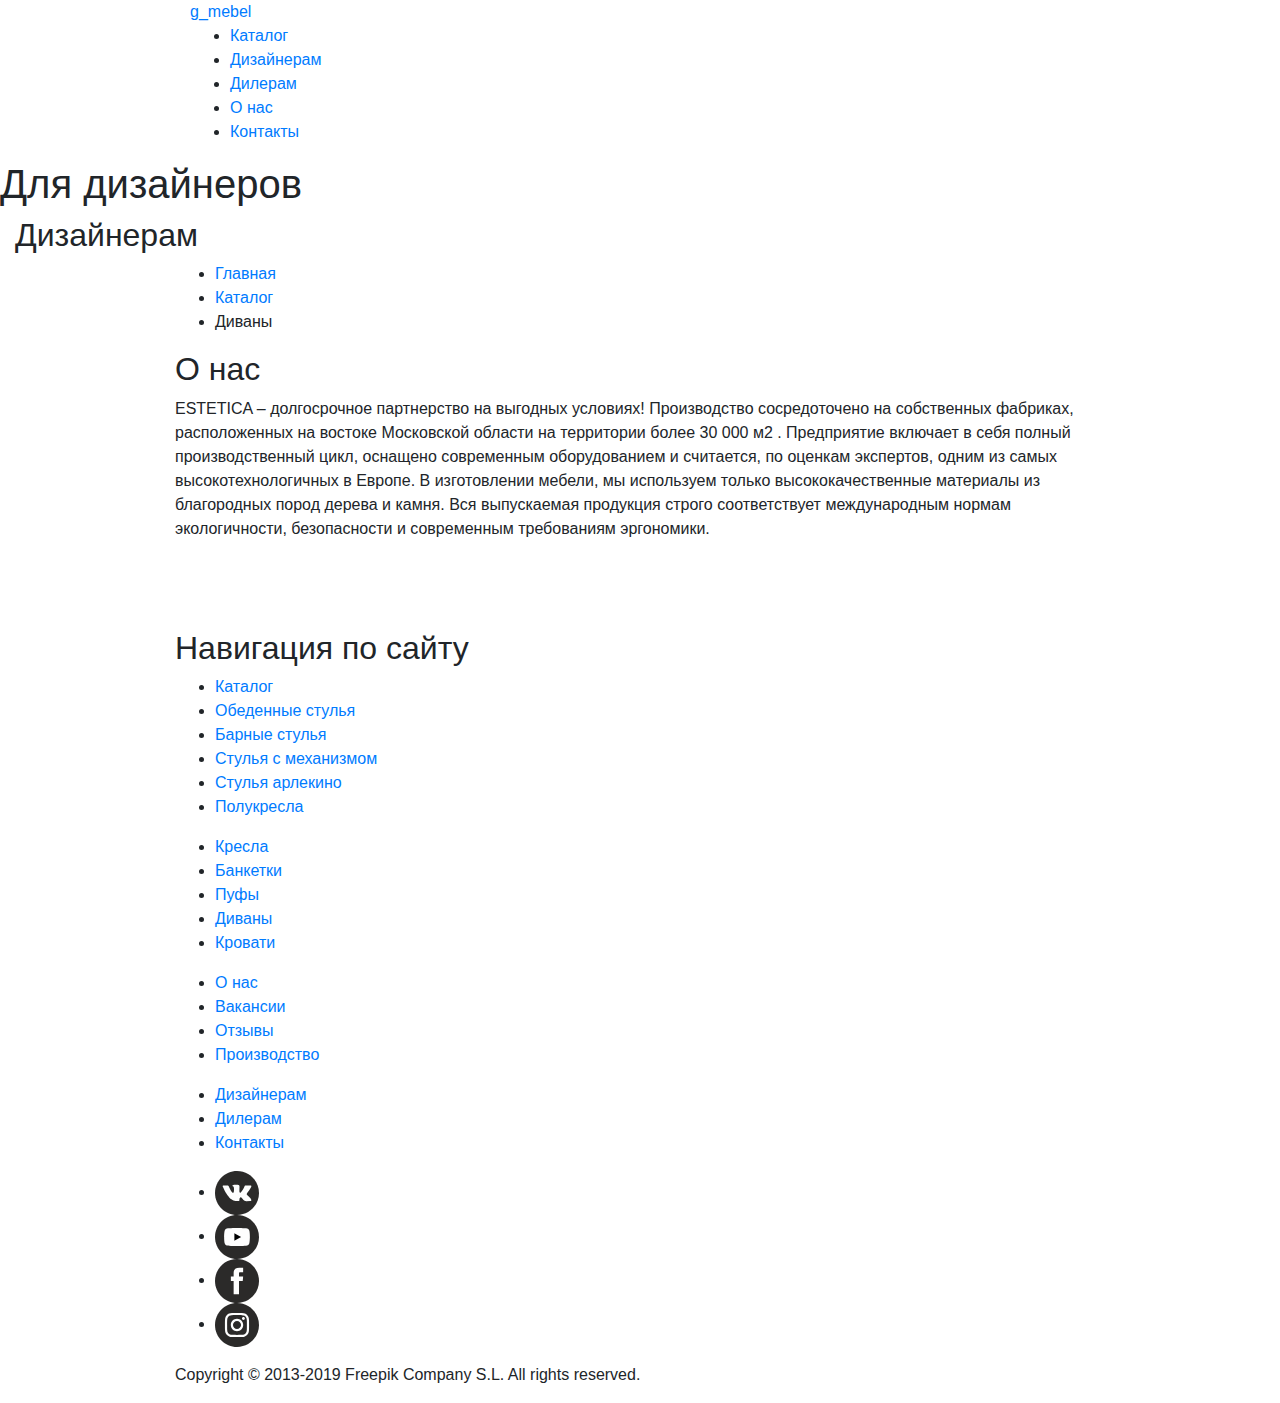
==== about-us.html @ 28a4de1e "Added project pages" ====
<!DOCTYPE html>
<html lang="ru">

<head>
  <meta charset="UTF-8">
  <meta name="viewport" content="width=device-width, initial-scale=1.0">
  <meta http-equiv="X-UA-Compatible" content="ie=edge">
  <link rel="stylesheet" href="css/normalize.css">
  <link rel="stylesheet" href="css/bootstrap.css">
  <link rel="stylesheet" href="slick/slick.css">
  <link rel="stylesheet" href="slick/slick-theme.css">
  <link rel="stylesheet" href="css/style.css">
  <title>G-Mebel - Главная</title>
</head>

<body>

  <header class="container header">

    <a class="col-xl-2 header__logo" href="index.html">g_mebel</a>

    <nav class="col-xl-6 offset-xl-4 header__navigation">
      <ul class="header__list">
        <li class="header__item">
          <a class="header__link" href="#">Каталог</a>
        </li>
        <li class="header__item">
          <a class="header__link" href="for-designers.html">Дизайнерам</a>
        </li>
        <li class="header__item">
          <a class="header__link" href="for-dealers.html">Дилерам</a>
        </li>
        <li class="header__item">
          <a class="header__link header__link--active" href="#">О нас</a>
        </li>
        <li class="header__item">
          <a class="header__link" href="contacts.html">Контакты</a>
        </li>
      </ul>
    </nav>

  </header>

  <main class="main">

    <h1 class="visually-hidden">Для дизайнеров</h1>

    <section class="container-fluid about-us">

      <h2 class="visually-hidden">Дизайнерам</h2>

      <div class="container">
        <div class="breadcrumbs">
          <ul>
            <li>
              <a href="#">Главная</a>
            </li>
            <li>
              <a href="#">Каталог</a>
            </li>
            <li>
              Диваны
            </li>
          </ul>
        </div>
      </div>

    </section>

    <section class="container  about-us-info">

          <h2 class=" about-us__title">О нас</h2>

          <p class=" about-us__text">ESTETICA – долгосрочное партнерство на выгодных условиях! Производство
            сосредоточено на собственных фабриках, расположенных на востоке Московской области на территории более 30
            000 м2 . Предприятие включает в себя полный производственный цикл, оснащено современным оборудованием и
            считается, по оценкам экспертов, одним из самых высокотехнологичных в Европе. В изготовлении мебели, мы
            используем только высококачественные материалы из благородных пород дерева и камня. Вся выпускаемая
            продукция строго соответствует международным нормам экологичности, безопасности и современным требованиям
            эргономики.</p>

          <div class="row">

            <div class="col-xl-6 about-us__image">
              <img src="img/about-us-image-one.jpg" alt="">
            </div>

            <div class="col-xl-3 about-us__image">
              <img src="img/about-us-image-two.jpg" alt="">
            </div>

            <div class="col-xl-3 about-us__image">
              <img src="img/about-us-image-three.jpg" alt="">
            </div>

          </div>

    </section>

  </main>

  <footer class="container-fluid footer">

    <section class="container">

      <h2 class="visually-hidden">Навигация по сайту</h2>

      <div class="row">

        <div class="col-xl-6 footer__navigation">

          <ul class="footer__list">
            <li>
              <a class="footer__link footer__link--title" href="#">Каталог</a>
            </li>
            <li>
              <a class="footer__link" href="#">Обеденные стулья</a>
            </li>
            <li>
              <a class="footer__link" href="#">Барные стулья</a>
            </li>
            <li>
              <a class="footer__link" href="#">Стулья с механизмом</a>
            </li>
            <li>
              <a class="footer__link" href="#">Стулья арлекино</a>
            </li>
            <li>
              <a class="footer__link" href="#">Полукресла</a>
            </li>
          </ul>

          <ul class="footer__list">
            <li>
              <a class="footer__link" href="#">Кресла</a>
            </li>
            <li>
              <a class="footer__link" href="#">Банкетки</a>
            </li>
            <li>
              <a class="footer__link" href="#">Пуфы</a>
            </li>
            <li>
              <a class="footer__link" href="#">Диваны</a>
            </li>
            <li>
              <a class="footer__link" href="#">Кровати</a>
            </li>
          </ul>

          <ul class="footer__list">
            <li>
              <a class="footer__link footer__link--title" href="#">О нас</a>
            </li>
            <li>
              <a class="footer__link" href="#">Вакансии</a>
            </li>
            <li>
              <a class="footer__link" href="#">Отзывы</a>
            </li>
            <li>
              <a class="footer__link" href="#">Производство</a>
            </li>
          </ul>

          <ul class="footer__list">
            <li>
              <a class="footer__link footer__link--title" href="#">Дизайнерам</a>
            </li>
            <li>
              <a class="footer__link footer__link--title" href="#">Дилерам</a>
            </li>
            <li>
              <a class="footer__link footer__link--title" href="#">Контакты</a>
            </li>
          </ul>

        </div>

        <div class="col-xl-6 footer__social">

          <ul class="footer__social-links">

            <li>
              <a class="footer__social-link" href="#">
                <svg xmlns="http://www.w3.org/2000/svg" fill-rule="evenodd" clip-rule="evenodd"
                  image-rendering="optimizeQuality" shape-rendering="geometricPrecision"
                  text-rendering="geometricPrecision" viewBox="0 0 2530 2530" width="44">
                  <path fill="#2b2a29" fill-rule="nonzero"
                    d="M1265 2530C566 2530 0 1964 0 1265S566 0 1265 0s1265 566 1265 1265-566 1265-1265 1265z" />
                  <path fill="#fefefe"
                    d="M2081 1645c-2-5-4-8-5-11-29-52-84-115-164-190l-2-2-1-1h-2c-36-35-59-59-69-71-18-23-22-46-12-69 7-18 32-56 77-113 24-30 42-55 56-73 99-132 142-216 129-252l-5-9c-4-5-13-10-27-14-14-5-33-5-55-2l-247 1c-4-1-10-1-18 1-7 1-11 2-11 2l-4 2-3 3c-3 2-6 5-10 9-3 4-6 9-8 15-27 69-58 134-92 193-22 36-41 67-59 93s-32 45-44 57c-12 13-23 22-33 30-10 7-17 11-22 9-6-1-10-2-15-3-8-5-14-12-19-21s-9-20-10-34c-2-13-3-25-3-34v-42c1-17 1-29 1-36 0-21 0-45 1-71 1-25 2-45 2-60 1-15 1-31 1-47 0-17-1-30-3-39-2-10-5-19-9-28s-10-16-17-21c-8-4-18-8-29-11-30-7-69-11-116-11-107-1-175 5-205 20-12 7-23 15-33 26-10 13-12 20-4 21 34 5 58 17 73 37l5 10c4 7 8 21 12 39 4 19 7 40 8 63 3 42 3 78 0 107-3 30-6 53-8 70-3 17-7 30-12 40-5 11-9 17-10 19-2 3-4 4-5 5-7 2-15 4-23 4s-18-4-29-12c-12-8-23-19-36-33-12-14-26-34-41-59-16-25-32-55-48-89l-14-25c-9-16-21-40-35-70-15-31-29-61-40-89-5-12-11-21-21-28l-4-2c-3-3-7-5-14-8-6-2-12-4-19-5l-236 2c-24 0-40 5-49 16l-3 5c-2 3-3 7-3 14 0 6 2 14 5 23 35 81 72 159 113 234 40 75 75 135 105 181s60 89 91 130c31 40 51 66 61 78 10 11 18 20 24 26l21 20c14 14 34 30 61 50 27 19 56 38 88 56 33 19 70 34 113 46 43 11 85 16 126 14h99c20-2 35-8 45-19l3-4c3-4 5-9 7-16s3-15 3-24c-1-24 1-47 5-66 5-20 10-35 15-45 6-10 12-18 19-25 6-7 11-11 14-13 3-1 5-2 7-3 14-4 30 0 49 14 18 13 36 30 52 49 16 20 36 42 59 67s43 43 60 55l17 10c12 7 26 13 45 19 18 6 34 7 48 4l220-3c22 0 38-4 50-11s20-15 22-23c2-9 2-19 0-30-2-10-4-18-6-22z" />
                </svg>
              </a>
            </li>

            <li>
              <a class="footer__social-link" href="#">
                <svg xmlns="http://www.w3.org/2000/svg" fill-rule="evenodd" clip-rule="evenodd"
                  image-rendering="optimizeQuality" shape-rendering="geometricPrecision"
                  text-rendering="geometricPrecision" viewBox="0 0 2530 2530" width="44">
                  <defs />
                  <g>
                    <g>
                      <path d="M1265 2530C566 2530 0 1964 0 1265S566 0 1265 0s1265 566 1265 1265-566 1265-1265 1265z"
                        class="fil0" fill="#2b2a29" />
                      <path fill="#fefefe" fill-rule="nonzero"
                        d="M1975 907c-17-64-67-115-131-132-116-31-579-31-579-31s-463 0-578 31c-64 17-114 68-131 132-31 116-31 358-31 358s0 243 31 359c17 64 67 115 131 132 115 31 578 31 578 31s463 0 579-31c64-17 114-68 131-132 31-116 31-359 31-359s0-242-31-358z" />
                      <path d="M1114 1485v-440l387 220z" class="fil0" />
                    </g>
                  </g>
                </svg>
              </a>
            </li>

            <li>
              <a class="footer__social-link" href="#">
                <svg xmlns="http://www.w3.org/2000/svg" fill-rule="evenodd" clip-rule="evenodd"
                  image-rendering="optimizeQuality" shape-rendering="geometricPrecision"
                  text-rendering="geometricPrecision" viewBox="0 0 2530 2530" width="44">
                  <g fill-rule="nonzero">
                    <path fill="#2b2a29"
                      d="M1265 2530C566 2530 0 1964 0 1265S566 0 1265 0s1265 566 1265 1265-566 1265-1265 1265z" />
                    <path fill="#fefefe"
                      d="M1072 2030h308v-771h215l23-259h-238V853c0-60 13-85 71-85h167V500h-213c-229 0-333 101-333 295v205H912v262h160v768z" />
                  </g>
                </svg>
              </a>
            </li>

            <li>
              <a class="footer__social-link" href="#">
                <svg xmlns="http://www.w3.org/2000/svg" fill-rule="evenodd" clip-rule="evenodd"
                  image-rendering="optimizeQuality" shape-rendering="geometricPrecision"
                  text-rendering="geometricPrecision" viewBox="0 0 2530 2530" width="44">
                  <defs />
                  <g>
                    <g>
                      <path fill="#2b2a29"
                        d="M1265 2530C566 2530 0 1964 0 1265S566 0 1265 0s1265 566 1265 1265-566 1265-1265 1265z" />
                      <path
                        d="M1265 571c-188 0-212 1-286 5-74 3-124 15-168 32-46 18-85 41-123 80-39 38-62 77-80 123-17 44-29 94-32 168-4 74-5 98-5 286 0 189 1 212 5 286 3 74 15 124 32 169 18 45 41 84 80 122 38 39 77 63 123 80 44 18 94 29 168 33 74 3 98 4 286 4 189 0 212-1 286-4 74-4 124-15 169-33 45-17 84-41 122-80 39-38 63-77 80-122 18-45 29-95 33-169 3-74 4-97 4-286 0-188-1-212-4-286-4-74-15-124-33-168-17-46-41-85-80-123-38-39-77-62-122-80-45-17-95-29-169-32-74-4-97-5-286-5zm0 125c185 0 207 1 281 5 67 3 104 14 128 23 33 13 56 28 80 52 24 25 39 48 52 80 9 25 21 61 24 129 3 73 4 95 4 280s-1 207-4 280c-3 68-15 105-24 129-13 33-28 56-52 80s-47 39-80 52c-24 9-61 21-128 24-74 3-96 4-281 4s-207-1-280-4c-68-3-104-15-129-24-32-13-55-28-80-52-24-24-39-47-52-80-9-24-20-61-23-129-4-73-4-95-4-280s0-207 4-280c3-68 14-104 23-129 13-32 28-55 52-80 25-24 48-39 80-52 25-9 61-20 129-23 73-4 95-5 280-5z"
                        class="fil1" fill="#fefefe" />
                      <path
                        d="M1265 1496c-128 0-231-103-231-231s103-231 231-231 231 103 231 231-103 231-231 231zm0-587c-197 0-356 159-356 356s159 356 356 356 356-159 356-356-159-356-356-356zM1719 895c0 46-38 83-84 83s-83-37-83-83 37-83 83-83 84 37 84 83z"
                        class="fil1" fill="#fefefe" />
                    </g>
                  </g>
                </svg>
              </a>
            </li>

          </ul>

        </div>

      </div>

      <p class="footer__copyright-text">Copyright © 2013-2019 Freepik Company S.L. All rights reserved.</p>

    </section>

  </footer>

  <script src="js/jquery.min.js"></script>
  <script src="js/jquery-ui.min.js"></script>
  <script src="js/bootstrap.bundle.min.js"></script>
  <script src="slick/slick.min.js"></script>
  <script src="js/script.js"></script>
</body>

</html>
---- css/style.css ----
/* No CSS *//*# sourceMappingURL=style.css.map */
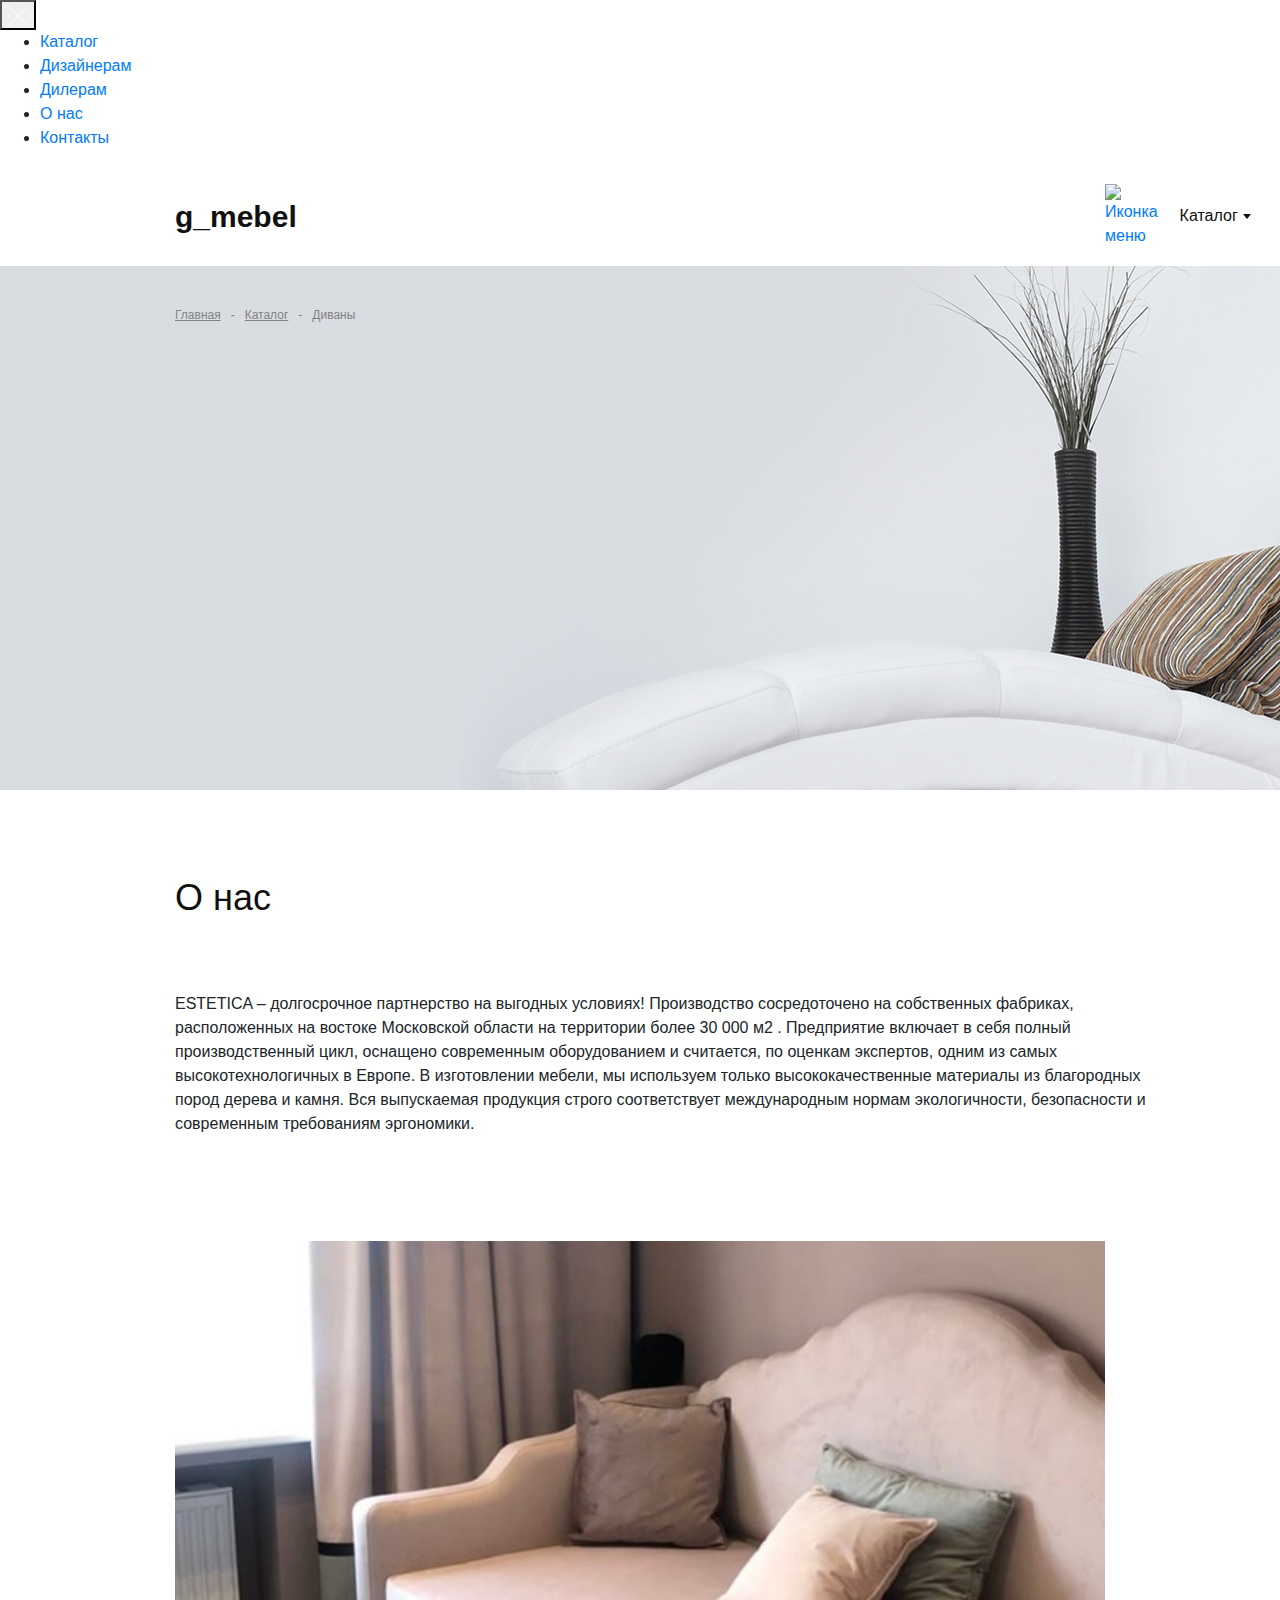
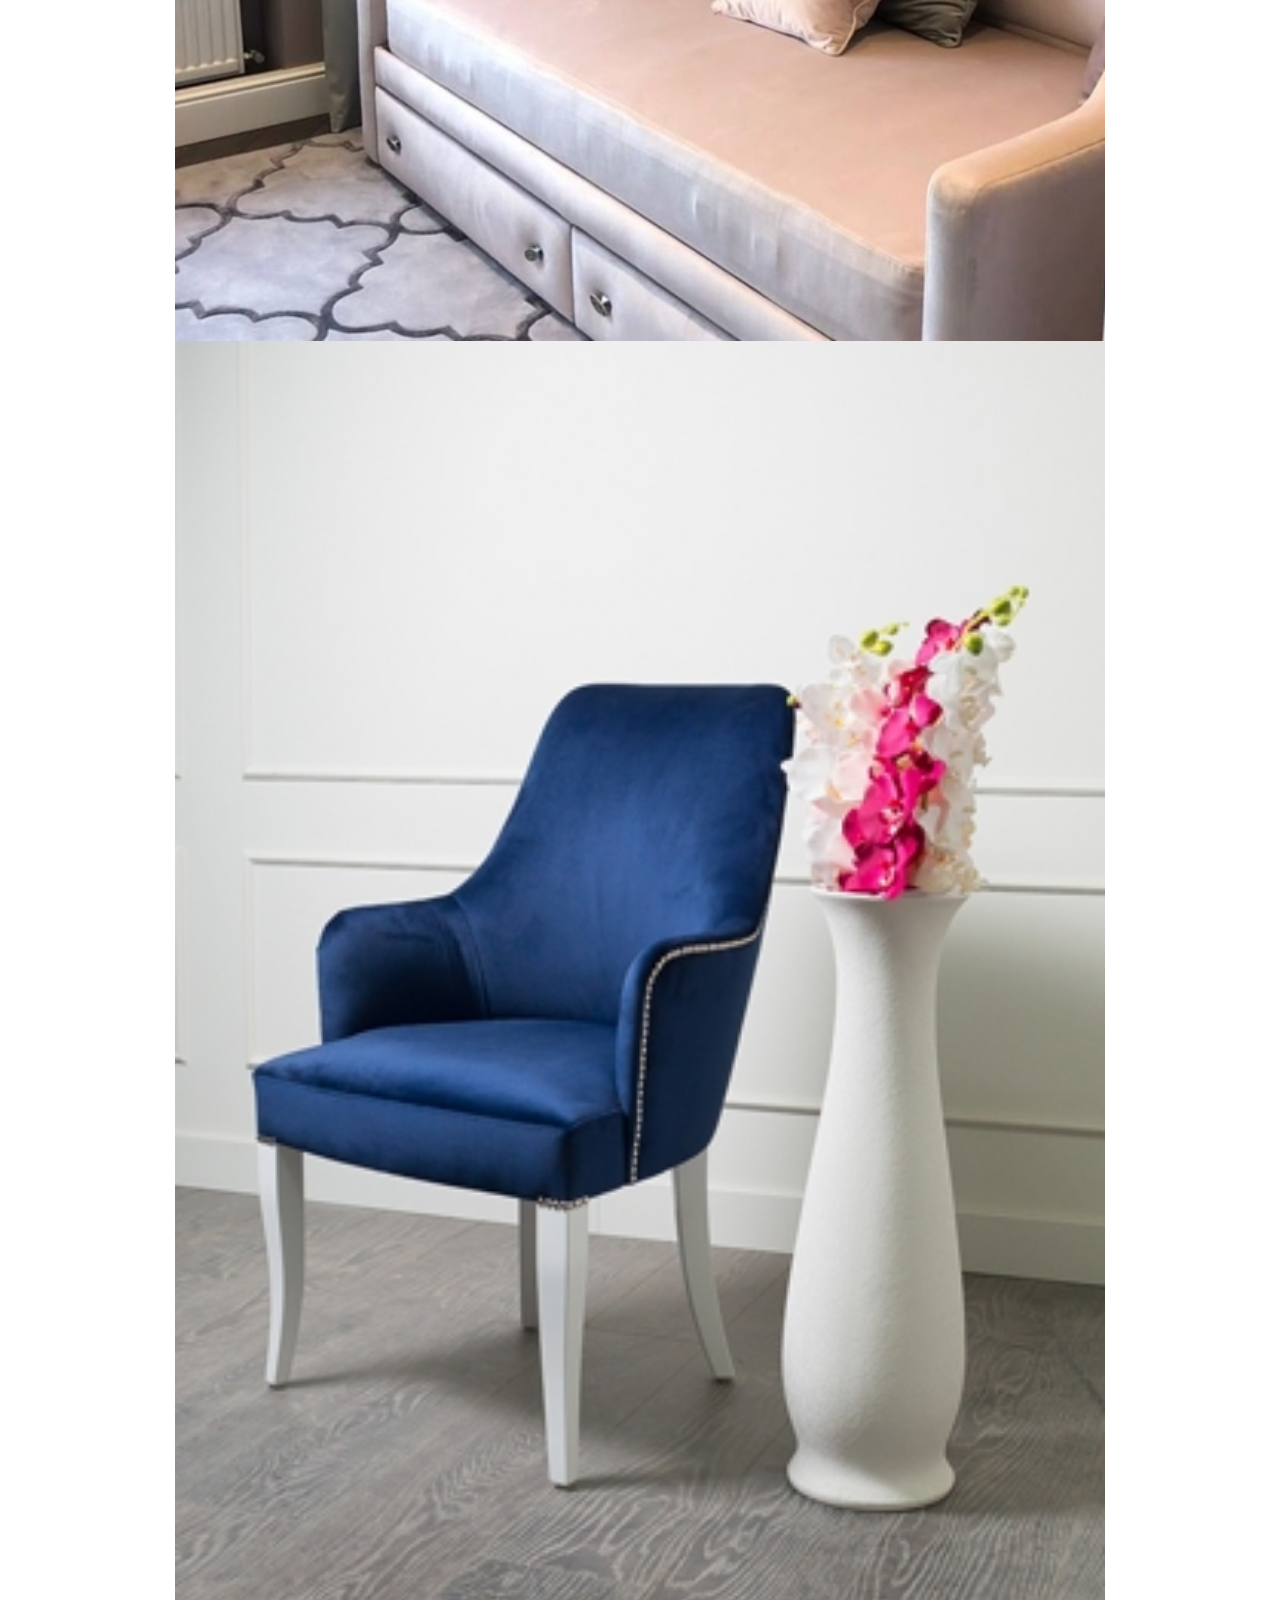
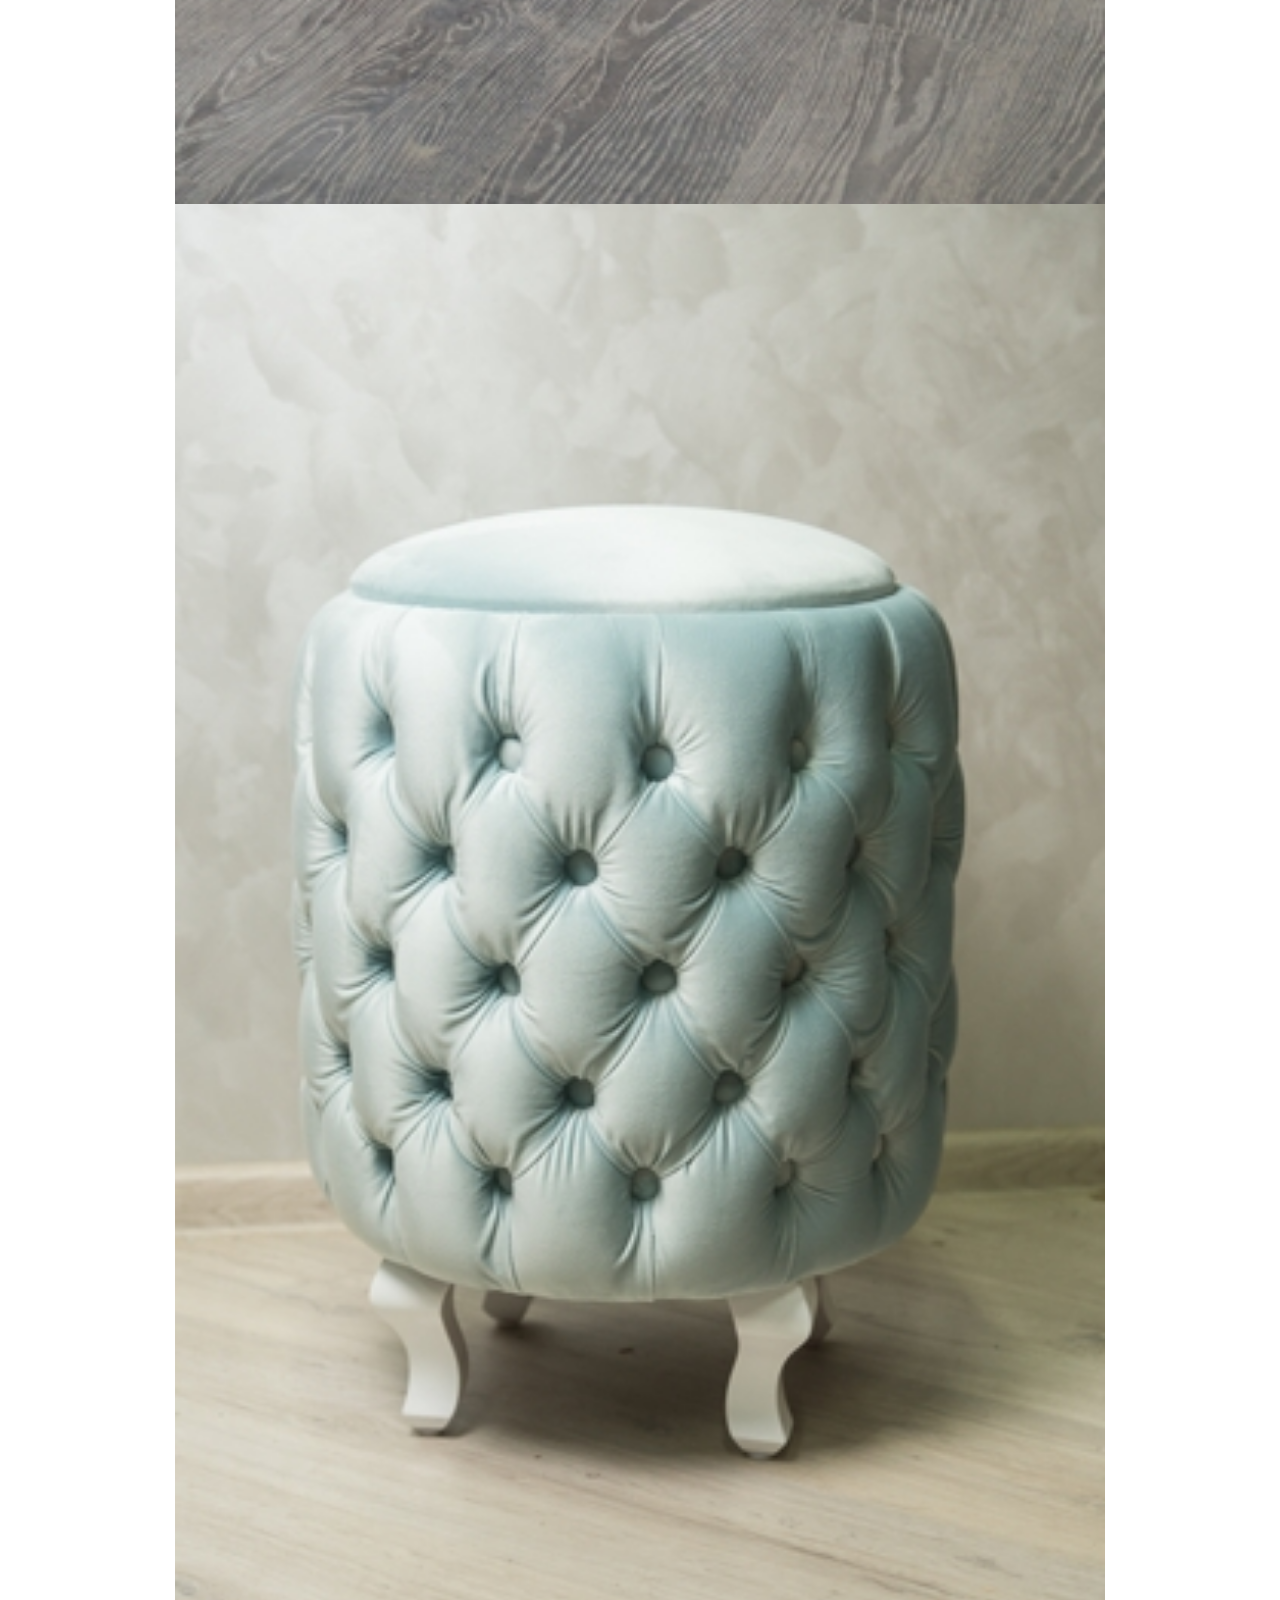
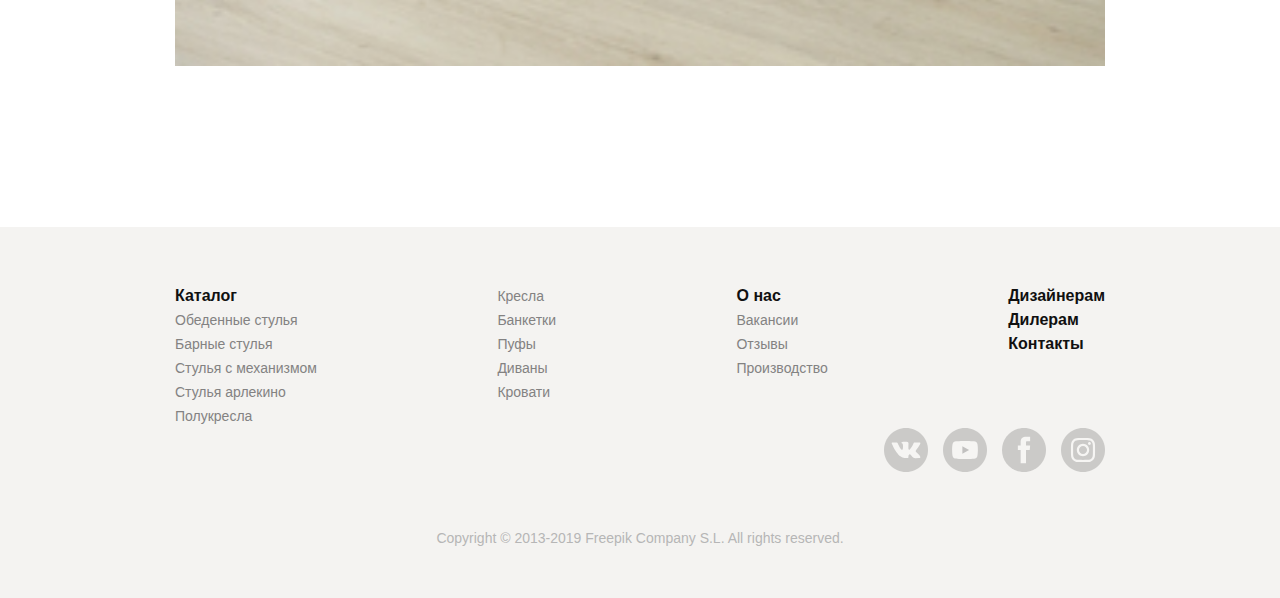
==== commit ecf048c7: "Made changes to the layout of the project pages" ====
--- a/about-us.html
+++ b/about-us.html
@@ -15,252 +15,359 @@
 
 <body>
 
-  <header class="container header">
-
-    <a class="col-xl-2 header__logo" href="index.html">g_mebel</a>
-
-    <nav class="col-xl-6 offset-xl-4 header__navigation">
-      <ul class="header__list">
-        <li class="header__item">
-          <a class="header__link" href="#">Каталог</a>
-        </li>
-        <li class="header__item">
-          <a class="header__link" href="for-designers.html">Дизайнерам</a>
-        </li>
-        <li class="header__item">
-          <a class="header__link" href="for-dealers.html">Дилерам</a>
-        </li>
-        <li class="header__item">
-          <a class="header__link header__link--active" href="#">О нас</a>
-        </li>
-        <li class="header__item">
-          <a class="header__link" href="contacts.html">Контакты</a>
-        </li>
-      </ul>
-    </nav>
-
-  </header>
-
-  <main class="main">
-
-    <h1 class="visually-hidden">Для дизайнеров</h1>
-
-    <section class="container-fluid about-us">
-
-      <h2 class="visually-hidden">Дизайнерам</h2>
-
-      <div class="container">
-        <div class="breadcrumbs">
-          <ul>
-            <li>
-              <a href="#">Главная</a>
-            </li>
-            <li>
-              <a href="#">Каталог</a>
-            </li>
-            <li>
-              Диваны
-            </li>
-          </ul>
+  <div id="menu" class="mobileMenu">
+    <div class="closeBlock">
+      <button id="mMenuClose">
+        <svg xmlns="http://www.w3.org/2000/svg" xmlns:xlink="http://www.w3.org/1999/xlink" version="1.1" id="Capa_1"
+          x="0px" y="0px" viewBox="0 0 224.512 224.512" style="enable-background:new 0 0 224.512 224.512;"
+          xml:space="preserve" width="20px" height="20px">
+          <g>
+            <polygon
+              points="224.507,6.997 217.521,0 112.256,105.258 6.998,0 0.005,6.997 105.263,112.254    0.005,217.512 6.998,224.512 112.256,119.24 217.521,224.512 224.507,217.512 119.249,112.254  "
+              fill="#FFFFFF" />
+          </g>
+        </svg>
+      </button>
+    </div>
+    <ul class="menu-list-mobile">
+      <li>
+        <a href="catalog.html">Каталог</a>
+      </li>
+      <li>
+        <a href="for-designers.html">Дизайнерам</a>
+      </li>
+      <li>
+        <a href="for-dealers.html">Дилерам</a>
+      </li>
+      <li>
+        <a href="about-us.html">О нас</a>
+      </li>
+      <li>
+        <a href="contacts.html">Контакты</a>
+      </li>
+    </ul>
+  </div>
+
+  <div id="panel" class="panel page ">
+
+    <header class="container header">
+
+      <a class="col-sm-12 col-xl-2 header__logo" href="index.html">g_mebel</a>
+
+      <a href="#" class="header__menu-button btn_mobile"><img src="img/menu-button.svg" alt="Иконка меню"></a>
+
+      <nav class="col-sm-12 col-xl-6 offset-xl-4 header__navigation">
+        <ul class="header__list">
+          <li class="header__item">
+            <button class="header__link header__button-link header__link-icon">Каталог</button>
+            <div class="popup">
+              <ul>
+                <li>
+                  <a href="#">Обеденные стулья</a>
+                </li>
+                <li>
+                  <a href="catalog.html">Барные стулья</a>
+                </li>
+                <li>
+                  <a href="#">Стулья с механизмом</a>
+                </li>
+                <li>
+                  <a href="#">Стулья арлекино</a>
+                </li>
+                <li>
+                  <a href="#">Полукресла</a>
+                </li>
+                <li>
+                  <a href="#">Кресла</a>
+                </li>
+                <li>
+                  <a href="#">Банкетки</a>
+                </li>
+                <li>
+                  <a href="#">Пуфы</a>
+                </li>
+                <li>
+                  <a href="#">Диваны</a>
+                </li>
+                <li>
+                  <a href="#">Кровати</a>
+                </li>
+              </ul>
+            </div>
+          </li>
+          <li class="header__item">
+            <a class="header__link" href="for-designers.html">Дизайнерам</a>
+          </li>
+          <li class="header__item">
+            <a class="header__link" href="for-dealers.html">Дилерам</a>
+          </li>
+          <li class="header__item">
+            <a class="header__link" href="#">О нас</a>
+          </li>
+          <li class="header__item">
+            <a class="header__link" href="contacts.html">Контакты</a>
+          </li>
+        </ul>
+      </nav>
+
+    </header>
+
+    <main class="main">
+
+      <h1 class="visually-hidden">Для дизайнеров</h1>
+
+      <section class="container-fluid about-us">
+
+        <h2 class="visually-hidden">Дизайнерам</h2>
+
+        <div class="container">
+          <div class="breadcrumbs">
+            <ul>
+              <li>
+                <a href="#">Главная</a>
+              </li>
+              <li>
+                <a href="#">Каталог</a>
+              </li>
+              <li>
+                Диваны
+              </li>
+            </ul>
+          </div>
+        </div>
+
+      </section>
+
+      <section class="container  about-us-info">
+
+        <h2 class=" about-us__title">О нас</h2>
+
+        <p class=" about-us__text">ESTETICA – долгосрочное партнерство на выгодных условиях! Производство
+          сосредоточено на собственных фабриках, расположенных на востоке Московской области на территории более 30
+          000 м2 . Предприятие включает в себя полный производственный цикл, оснащено современным оборудованием и
+          считается, по оценкам экспертов, одним из самых высокотехнологичных в Европе. В изготовлении мебели, мы
+          используем только высококачественные материалы из благородных пород дерева и камня. Вся выпускаемая
+          продукция строго соответствует международным нормам экологичности, безопасности и современным требованиям
+          эргономики.</p>
+
+        <div class="row">
+
+          <div class="col-sm-12 col-xl-6 about-us__image">
+            <img src="img/about-us-image-one.jpg" alt="">
+          </div>
+
+          <div class="col-sm-12 col-xl-3 about-us__image">
+            <img src="img/about-us-image-two.jpg" alt="">
+          </div>
+
+          <div class="col-sm-12 col-xl-3 about-us__image">
+            <img src="img/about-us-image-three.jpg" alt="">
+          </div>
+
+        </div>
+
+      </section>
+
+    </main>
+
+    <footer class="container-fluid footer">
+
+      <section class="container">
+
+        <h2 class="visually-hidden">Навигация по сайту</h2>
+
+        <div class="row">
+
+          <div class="col-xl-6 footer__navigation">
+
+            <ul class="footer__list">
+              <li>
+                <a class="footer__link footer__link--title" href="#">Каталог</a>
+              </li>
+              <li>
+                <a class="footer__link" href="#">Обеденные стулья</a>
+              </li>
+              <li>
+                <a class="footer__link" href="#">Барные стулья</a>
+              </li>
+              <li>
+                <a class="footer__link" href="#">Стулья с механизмом</a>
+              </li>
+              <li>
+                <a class="footer__link" href="#">Стулья арлекино</a>
+              </li>
+              <li>
+                <a class="footer__link" href="#">Полукресла</a>
+              </li>
+            </ul>
+
+            <ul class="footer__list">
+              <li>
+                <a class="footer__link" href="#">Кресла</a>
+              </li>
+              <li>
+                <a class="footer__link" href="#">Банкетки</a>
+              </li>
+              <li>
+                <a class="footer__link" href="#">Пуфы</a>
+              </li>
+              <li>
+                <a class="footer__link" href="#">Диваны</a>
+              </li>
+              <li>
+                <a class="footer__link" href="#">Кровати</a>
+              </li>
+            </ul>
+
+            <ul class="footer__list">
+              <li>
+                <a class="footer__link footer__link--title" href="#">О нас</a>
+              </li>
+              <li>
+                <a class="footer__link" href="#">Вакансии</a>
+              </li>
+              <li>
+                <a class="footer__link" href="#">Отзывы</a>
+              </li>
+              <li>
+                <a class="footer__link" href="#">Производство</a>
+              </li>
+            </ul>
+
+            <ul class="footer__list">
+              <li>
+                <a class="footer__link footer__link--title" href="#">Дизайнерам</a>
+              </li>
+              <li>
+                <a class="footer__link footer__link--title" href="#">Дилерам</a>
+              </li>
+              <li>
+                <a class="footer__link footer__link--title" href="#">Контакты</a>
+              </li>
+            </ul>
+
+          </div>
+
+          <div class="col-xl-6 footer__social">
+
+            <ul class="footer__social-links">
+
+              <li>
+                <a class="footer__social-link" href="#">
+                  <svg xmlns="http://www.w3.org/2000/svg" fill-rule="evenodd" clip-rule="evenodd"
+                    image-rendering="optimizeQuality" shape-rendering="geometricPrecision"
+                    text-rendering="geometricPrecision" viewBox="0 0 2530 2530" width="44">
+                    <path fill="#2b2a29" fill-rule="nonzero"
+                      d="M1265 2530C566 2530 0 1964 0 1265S566 0 1265 0s1265 566 1265 1265-566 1265-1265 1265z" />
+                    <path fill="#fefefe"
+                      d="M2081 1645c-2-5-4-8-5-11-29-52-84-115-164-190l-2-2-1-1h-2c-36-35-59-59-69-71-18-23-22-46-12-69 7-18 32-56 77-113 24-30 42-55 56-73 99-132 142-216 129-252l-5-9c-4-5-13-10-27-14-14-5-33-5-55-2l-247 1c-4-1-10-1-18 1-7 1-11 2-11 2l-4 2-3 3c-3 2-6 5-10 9-3 4-6 9-8 15-27 69-58 134-92 193-22 36-41 67-59 93s-32 45-44 57c-12 13-23 22-33 30-10 7-17 11-22 9-6-1-10-2-15-3-8-5-14-12-19-21s-9-20-10-34c-2-13-3-25-3-34v-42c1-17 1-29 1-36 0-21 0-45 1-71 1-25 2-45 2-60 1-15 1-31 1-47 0-17-1-30-3-39-2-10-5-19-9-28s-10-16-17-21c-8-4-18-8-29-11-30-7-69-11-116-11-107-1-175 5-205 20-12 7-23 15-33 26-10 13-12 20-4 21 34 5 58 17 73 37l5 10c4 7 8 21 12 39 4 19 7 40 8 63 3 42 3 78 0 107-3 30-6 53-8 70-3 17-7 30-12 40-5 11-9 17-10 19-2 3-4 4-5 5-7 2-15 4-23 4s-18-4-29-12c-12-8-23-19-36-33-12-14-26-34-41-59-16-25-32-55-48-89l-14-25c-9-16-21-40-35-70-15-31-29-61-40-89-5-12-11-21-21-28l-4-2c-3-3-7-5-14-8-6-2-12-4-19-5l-236 2c-24 0-40 5-49 16l-3 5c-2 3-3 7-3 14 0 6 2 14 5 23 35 81 72 159 113 234 40 75 75 135 105 181s60 89 91 130c31 40 51 66 61 78 10 11 18 20 24 26l21 20c14 14 34 30 61 50 27 19 56 38 88 56 33 19 70 34 113 46 43 11 85 16 126 14h99c20-2 35-8 45-19l3-4c3-4 5-9 7-16s3-15 3-24c-1-24 1-47 5-66 5-20 10-35 15-45 6-10 12-18 19-25 6-7 11-11 14-13 3-1 5-2 7-3 14-4 30 0 49 14 18 13 36 30 52 49 16 20 36 42 59 67s43 43 60 55l17 10c12 7 26 13 45 19 18 6 34 7 48 4l220-3c22 0 38-4 50-11s20-15 22-23c2-9 2-19 0-30-2-10-4-18-6-22z" />
+                  </svg>
+                </a>
+              </li>
+
+              <li>
+                <a class="footer__social-link" href="#">
+                  <svg xmlns="http://www.w3.org/2000/svg" fill-rule="evenodd" clip-rule="evenodd"
+                    image-rendering="optimizeQuality" shape-rendering="geometricPrecision"
+                    text-rendering="geometricPrecision" viewBox="0 0 2530 2530" width="44">
+                    <defs />
+                    <g>
+                      <g>
+                        <path d="M1265 2530C566 2530 0 1964 0 1265S566 0 1265 0s1265 566 1265 1265-566 1265-1265 1265z"
+                          class="fil0" fill="#2b2a29" />
+                        <path fill="#fefefe" fill-rule="nonzero"
+                          d="M1975 907c-17-64-67-115-131-132-116-31-579-31-579-31s-463 0-578 31c-64 17-114 68-131 132-31 116-31 358-31 358s0 243 31 359c17 64 67 115 131 132 115 31 578 31 578 31s463 0 579-31c64-17 114-68 131-132 31-116 31-359 31-359s0-242-31-358z" />
+                        <path d="M1114 1485v-440l387 220z" class="fil0" />
+                      </g>
+                    </g>
+                  </svg>
+                </a>
+              </li>
+
+              <li>
+                <a class="footer__social-link" href="#">
+                  <svg xmlns="http://www.w3.org/2000/svg" fill-rule="evenodd" clip-rule="evenodd"
+                    image-rendering="optimizeQuality" shape-rendering="geometricPrecision"
+                    text-rendering="geometricPrecision" viewBox="0 0 2530 2530" width="44">
+                    <g fill-rule="nonzero">
+                      <path fill="#2b2a29"
+                        d="M1265 2530C566 2530 0 1964 0 1265S566 0 1265 0s1265 566 1265 1265-566 1265-1265 1265z" />
+                      <path fill="#fefefe"
+                        d="M1072 2030h308v-771h215l23-259h-238V853c0-60 13-85 71-85h167V500h-213c-229 0-333 101-333 295v205H912v262h160v768z" />
+                    </g>
+                  </svg>
+                </a>
+              </li>
+
+              <li>
+                <a class="footer__social-link" href="#">
+                  <svg xmlns="http://www.w3.org/2000/svg" fill-rule="evenodd" clip-rule="evenodd"
+                    image-rendering="optimizeQuality" shape-rendering="geometricPrecision"
+                    text-rendering="geometricPrecision" viewBox="0 0 2530 2530" width="44">
+                    <defs />
+                    <g>
+                      <g>
+                        <path fill="#2b2a29"
+                          d="M1265 2530C566 2530 0 1964 0 1265S566 0 1265 0s1265 566 1265 1265-566 1265-1265 1265z" />
+                        <path
+                          d="M1265 571c-188 0-212 1-286 5-74 3-124 15-168 32-46 18-85 41-123 80-39 38-62 77-80 123-17 44-29 94-32 168-4 74-5 98-5 286 0 189 1 212 5 286 3 74 15 124 32 169 18 45 41 84 80 122 38 39 77 63 123 80 44 18 94 29 168 33 74 3 98 4 286 4 189 0 212-1 286-4 74-4 124-15 169-33 45-17 84-41 122-80 39-38 63-77 80-122 18-45 29-95 33-169 3-74 4-97 4-286 0-188-1-212-4-286-4-74-15-124-33-168-17-46-41-85-80-123-38-39-77-62-122-80-45-17-95-29-169-32-74-4-97-5-286-5zm0 125c185 0 207 1 281 5 67 3 104 14 128 23 33 13 56 28 80 52 24 25 39 48 52 80 9 25 21 61 24 129 3 73 4 95 4 280s-1 207-4 280c-3 68-15 105-24 129-13 33-28 56-52 80s-47 39-80 52c-24 9-61 21-128 24-74 3-96 4-281 4s-207-1-280-4c-68-3-104-15-129-24-32-13-55-28-80-52-24-24-39-47-52-80-9-24-20-61-23-129-4-73-4-95-4-280s0-207 4-280c3-68 14-104 23-129 13-32 28-55 52-80 25-24 48-39 80-52 25-9 61-20 129-23 73-4 95-5 280-5z"
+                          class="fil1" fill="#fefefe" />
+                        <path
+                          d="M1265 1496c-128 0-231-103-231-231s103-231 231-231 231 103 231 231-103 231-231 231zm0-587c-197 0-356 159-356 356s159 356 356 356 356-159 356-356-159-356-356-356zM1719 895c0 46-38 83-84 83s-83-37-83-83 37-83 83-83 84 37 84 83z"
+                          class="fil1" fill="#fefefe" />
+                      </g>
+                    </g>
+                  </svg>
+                </a>
+              </li>
+
+            </ul>
+
+          </div>
+
+        </div>
+
+        <p class="footer__copyright-text">Copyright © 2013-2019 Freepik Company S.L. All rights reserved.</p>
+
+      </section>
+
+    </footer>
+
+    <div class="modal fade" id="exampleModal" tabindex="-1" role="dialog">
+      <div class="modal-dialog" role="document">
+        <div class="modal-content">
+          <h2>Хочу узнать стоимость</h2>
+          <button type="button" class="close" data-dismiss="modal" aria-label="Close">
+            <span aria-hidden="true">×</span>
+          </button>
+          <div class="modal-body data">
+            <form id="form-contac-4" class="form-element" autocomplete="off" method="POST">
+              <label for="name">
+                <input id="name" name="name" type="text" placeholder="Введите своё имя">
+              </label>
+              <label for="phone">
+                <input id="phone" name="phone" type="number" placeholder="Введите ваш телефон">
+              </label>
+              <button class="bayvz form-input__button" type="submit">Оставить заявку</button>
+            </form>
+          </div>
+          <!-- <div class="modal-body success">
+            <form id="form-contac-4" class="form-element" autocomplete="off" method="POST">
+              <p>Спасибо, ваша заявка принята.</p>
+              <button class="close ok-pressed" data-dismiss="modal" aria-label="Close" value="">Ок</button>
+            </form>
+          </div>
+          <div class="modal-body failed">
+            <form id="form-contac-4" class="form-element" autocomplete="off" method="POST">
+              <p>Произошла ошибка, попробуйте еще раз.</p>
+              <button class="close ok-pressed" data-dismiss="modal" aria-label="Close" value="">Ок</button>
+            </form>
+          </div> -->
         </div>
       </div>
-
-    </section>
-
-    <section class="container  about-us-info">
-
-          <h2 class=" about-us__title">О нас</h2>
-
-          <p class=" about-us__text">ESTETICA – долгосрочное партнерство на выгодных условиях! Производство
-            сосредоточено на собственных фабриках, расположенных на востоке Московской области на территории более 30
-            000 м2 . Предприятие включает в себя полный производственный цикл, оснащено современным оборудованием и
-            считается, по оценкам экспертов, одним из самых высокотехнологичных в Европе. В изготовлении мебели, мы
-            используем только высококачественные материалы из благородных пород дерева и камня. Вся выпускаемая
-            продукция строго соответствует международным нормам экологичности, безопасности и современным требованиям
-            эргономики.</p>
-
-          <div class="row">
-
-            <div class="col-xl-6 about-us__image">
-              <img src="img/about-us-image-one.jpg" alt="">
-            </div>
-
-            <div class="col-xl-3 about-us__image">
-              <img src="img/about-us-image-two.jpg" alt="">
-            </div>
-
-            <div class="col-xl-3 about-us__image">
-              <img src="img/about-us-image-three.jpg" alt="">
-            </div>
-
-          </div>
-
-    </section>
-
-  </main>
-
-  <footer class="container-fluid footer">
-
-    <section class="container">
-
-      <h2 class="visually-hidden">Навигация по сайту</h2>
-
-      <div class="row">
-
-        <div class="col-xl-6 footer__navigation">
-
-          <ul class="footer__list">
-            <li>
-              <a class="footer__link footer__link--title" href="#">Каталог</a>
-            </li>
-            <li>
-              <a class="footer__link" href="#">Обеденные стулья</a>
-            </li>
-            <li>
-              <a class="footer__link" href="#">Барные стулья</a>
-            </li>
-            <li>
-              <a class="footer__link" href="#">Стулья с механизмом</a>
-            </li>
-            <li>
-              <a class="footer__link" href="#">Стулья арлекино</a>
-            </li>
-            <li>
-              <a class="footer__link" href="#">Полукресла</a>
-            </li>
-          </ul>
-
-          <ul class="footer__list">
-            <li>
-              <a class="footer__link" href="#">Кресла</a>
-            </li>
-            <li>
-              <a class="footer__link" href="#">Банкетки</a>
-            </li>
-            <li>
-              <a class="footer__link" href="#">Пуфы</a>
-            </li>
-            <li>
-              <a class="footer__link" href="#">Диваны</a>
-            </li>
-            <li>
-              <a class="footer__link" href="#">Кровати</a>
-            </li>
-          </ul>
-
-          <ul class="footer__list">
-            <li>
-              <a class="footer__link footer__link--title" href="#">О нас</a>
-            </li>
-            <li>
-              <a class="footer__link" href="#">Вакансии</a>
-            </li>
-            <li>
-              <a class="footer__link" href="#">Отзывы</a>
-            </li>
-            <li>
-              <a class="footer__link" href="#">Производство</a>
-            </li>
-          </ul>
-
-          <ul class="footer__list">
-            <li>
-              <a class="footer__link footer__link--title" href="#">Дизайнерам</a>
-            </li>
-            <li>
-              <a class="footer__link footer__link--title" href="#">Дилерам</a>
-            </li>
-            <li>
-              <a class="footer__link footer__link--title" href="#">Контакты</a>
-            </li>
-          </ul>
-
-        </div>
-
-        <div class="col-xl-6 footer__social">
-
-          <ul class="footer__social-links">
-
-            <li>
-              <a class="footer__social-link" href="#">
-                <svg xmlns="http://www.w3.org/2000/svg" fill-rule="evenodd" clip-rule="evenodd"
-                  image-rendering="optimizeQuality" shape-rendering="geometricPrecision"
-                  text-rendering="geometricPrecision" viewBox="0 0 2530 2530" width="44">
-                  <path fill="#2b2a29" fill-rule="nonzero"
-                    d="M1265 2530C566 2530 0 1964 0 1265S566 0 1265 0s1265 566 1265 1265-566 1265-1265 1265z" />
-                  <path fill="#fefefe"
-                    d="M2081 1645c-2-5-4-8-5-11-29-52-84-115-164-190l-2-2-1-1h-2c-36-35-59-59-69-71-18-23-22-46-12-69 7-18 32-56 77-113 24-30 42-55 56-73 99-132 142-216 129-252l-5-9c-4-5-13-10-27-14-14-5-33-5-55-2l-247 1c-4-1-10-1-18 1-7 1-11 2-11 2l-4 2-3 3c-3 2-6 5-10 9-3 4-6 9-8 15-27 69-58 134-92 193-22 36-41 67-59 93s-32 45-44 57c-12 13-23 22-33 30-10 7-17 11-22 9-6-1-10-2-15-3-8-5-14-12-19-21s-9-20-10-34c-2-13-3-25-3-34v-42c1-17 1-29 1-36 0-21 0-45 1-71 1-25 2-45 2-60 1-15 1-31 1-47 0-17-1-30-3-39-2-10-5-19-9-28s-10-16-17-21c-8-4-18-8-29-11-30-7-69-11-116-11-107-1-175 5-205 20-12 7-23 15-33 26-10 13-12 20-4 21 34 5 58 17 73 37l5 10c4 7 8 21 12 39 4 19 7 40 8 63 3 42 3 78 0 107-3 30-6 53-8 70-3 17-7 30-12 40-5 11-9 17-10 19-2 3-4 4-5 5-7 2-15 4-23 4s-18-4-29-12c-12-8-23-19-36-33-12-14-26-34-41-59-16-25-32-55-48-89l-14-25c-9-16-21-40-35-70-15-31-29-61-40-89-5-12-11-21-21-28l-4-2c-3-3-7-5-14-8-6-2-12-4-19-5l-236 2c-24 0-40 5-49 16l-3 5c-2 3-3 7-3 14 0 6 2 14 5 23 35 81 72 159 113 234 40 75 75 135 105 181s60 89 91 130c31 40 51 66 61 78 10 11 18 20 24 26l21 20c14 14 34 30 61 50 27 19 56 38 88 56 33 19 70 34 113 46 43 11 85 16 126 14h99c20-2 35-8 45-19l3-4c3-4 5-9 7-16s3-15 3-24c-1-24 1-47 5-66 5-20 10-35 15-45 6-10 12-18 19-25 6-7 11-11 14-13 3-1 5-2 7-3 14-4 30 0 49 14 18 13 36 30 52 49 16 20 36 42 59 67s43 43 60 55l17 10c12 7 26 13 45 19 18 6 34 7 48 4l220-3c22 0 38-4 50-11s20-15 22-23c2-9 2-19 0-30-2-10-4-18-6-22z" />
-                </svg>
-              </a>
-            </li>
-
-            <li>
-              <a class="footer__social-link" href="#">
-                <svg xmlns="http://www.w3.org/2000/svg" fill-rule="evenodd" clip-rule="evenodd"
-                  image-rendering="optimizeQuality" shape-rendering="geometricPrecision"
-                  text-rendering="geometricPrecision" viewBox="0 0 2530 2530" width="44">
-                  <defs />
-                  <g>
-                    <g>
-                      <path d="M1265 2530C566 2530 0 1964 0 1265S566 0 1265 0s1265 566 1265 1265-566 1265-1265 1265z"
-                        class="fil0" fill="#2b2a29" />
-                      <path fill="#fefefe" fill-rule="nonzero"
-                        d="M1975 907c-17-64-67-115-131-132-116-31-579-31-579-31s-463 0-578 31c-64 17-114 68-131 132-31 116-31 358-31 358s0 243 31 359c17 64 67 115 131 132 115 31 578 31 578 31s463 0 579-31c64-17 114-68 131-132 31-116 31-359 31-359s0-242-31-358z" />
-                      <path d="M1114 1485v-440l387 220z" class="fil0" />
-                    </g>
-                  </g>
-                </svg>
-              </a>
-            </li>
-
-            <li>
-              <a class="footer__social-link" href="#">
-                <svg xmlns="http://www.w3.org/2000/svg" fill-rule="evenodd" clip-rule="evenodd"
-                  image-rendering="optimizeQuality" shape-rendering="geometricPrecision"
-                  text-rendering="geometricPrecision" viewBox="0 0 2530 2530" width="44">
-                  <g fill-rule="nonzero">
-                    <path fill="#2b2a29"
-                      d="M1265 2530C566 2530 0 1964 0 1265S566 0 1265 0s1265 566 1265 1265-566 1265-1265 1265z" />
-                    <path fill="#fefefe"
-                      d="M1072 2030h308v-771h215l23-259h-238V853c0-60 13-85 71-85h167V500h-213c-229 0-333 101-333 295v205H912v262h160v768z" />
-                  </g>
-                </svg>
-              </a>
-            </li>
-
-            <li>
-              <a class="footer__social-link" href="#">
-                <svg xmlns="http://www.w3.org/2000/svg" fill-rule="evenodd" clip-rule="evenodd"
-                  image-rendering="optimizeQuality" shape-rendering="geometricPrecision"
-                  text-rendering="geometricPrecision" viewBox="0 0 2530 2530" width="44">
-                  <defs />
-                  <g>
-                    <g>
-                      <path fill="#2b2a29"
-                        d="M1265 2530C566 2530 0 1964 0 1265S566 0 1265 0s1265 566 1265 1265-566 1265-1265 1265z" />
-                      <path
-                        d="M1265 571c-188 0-212 1-286 5-74 3-124 15-168 32-46 18-85 41-123 80-39 38-62 77-80 123-17 44-29 94-32 168-4 74-5 98-5 286 0 189 1 212 5 286 3 74 15 124 32 169 18 45 41 84 80 122 38 39 77 63 123 80 44 18 94 29 168 33 74 3 98 4 286 4 189 0 212-1 286-4 74-4 124-15 169-33 45-17 84-41 122-80 39-38 63-77 80-122 18-45 29-95 33-169 3-74 4-97 4-286 0-188-1-212-4-286-4-74-15-124-33-168-17-46-41-85-80-123-38-39-77-62-122-80-45-17-95-29-169-32-74-4-97-5-286-5zm0 125c185 0 207 1 281 5 67 3 104 14 128 23 33 13 56 28 80 52 24 25 39 48 52 80 9 25 21 61 24 129 3 73 4 95 4 280s-1 207-4 280c-3 68-15 105-24 129-13 33-28 56-52 80s-47 39-80 52c-24 9-61 21-128 24-74 3-96 4-281 4s-207-1-280-4c-68-3-104-15-129-24-32-13-55-28-80-52-24-24-39-47-52-80-9-24-20-61-23-129-4-73-4-95-4-280s0-207 4-280c3-68 14-104 23-129 13-32 28-55 52-80 25-24 48-39 80-52 25-9 61-20 129-23 73-4 95-5 280-5z"
-                        class="fil1" fill="#fefefe" />
-                      <path
-                        d="M1265 1496c-128 0-231-103-231-231s103-231 231-231 231 103 231 231-103 231-231 231zm0-587c-197 0-356 159-356 356s159 356 356 356 356-159 356-356-159-356-356-356zM1719 895c0 46-38 83-84 83s-83-37-83-83 37-83 83-83 84 37 84 83z"
-                        class="fil1" fill="#fefefe" />
-                    </g>
-                  </g>
-                </svg>
-              </a>
-            </li>
-
-          </ul>
-
-        </div>
-
-      </div>
-
-      <p class="footer__copyright-text">Copyright © 2013-2019 Freepik Company S.L. All rights reserved.</p>
-
-    </section>
-
-  </footer>
+    </div>
+
+  </div>
 
   <script src="js/jquery.min.js"></script>
   <script src="js/jquery-ui.min.js"></script>
--- a/css/style.css
+++ b/css/style.css
@@ -1 +1,1055 @@
-/* No CSS *//*# sourceMappingURL=style.css.map */+@font-face {
+  font-family: "Geometria", sans-serif;
+  font-weight: 400;
+  src: url("../fonts/Geometria.woff") format("woff");
+}
+
+@font-face {
+  font-family: "Geometria", sans-serif;
+  font-weight: 700;
+  src: url("../fonts/Geometria-Bold.woff") format("woff");
+}
+
+@font-face {
+  font-family: "Montserrat", sans-serif;
+  font-weight: 400;
+  src: url("../fonts/Montserrat-Regular.woff") format("woff");
+}
+
+@font-face {
+  font-family: "Montserrat", sans-serif;
+  font-weight: 700;
+  src: url("../fonts/Montserrat-Bold.woff") format("woff");
+}
+
+.slick-dots {
+  bottom: 100px;
+  width: auto;
+  left: 10px;
+}
+
+.slick-dots li button:before {
+  display: none;
+}
+
+.slick-dots .slick-active button {
+  background-color: #101010;
+  border: 1px solid #101010;
+  border-radius: 50%;
+  width: 30px;
+  height: 30px;
+  color: #ffffff;
+  font-family: "Geometria", sans-serif;
+  font-size: 16px;
+  font-weight: 400;
+}
+
+.slick-dots li button {
+  background-color: #f2f2f2;
+  border: 1px solid #f2f2f2;
+  border-radius: 50%;
+  width: 30px;
+  height: 30px;
+  color: #101010;
+  font-family: "Geometria", sans-serif;
+  font-size: 16px;
+  font-weight: 400;
+}
+
+.slick-dots li {
+  margin-right: 12px;
+}
+
+.slick-prev:before {
+  content: "";
+  background-image: url("../img/arrow-icon.svg");
+  background-repeat: no-repeat;
+  width: 17px;
+  height: 30px;
+  display: block;
+  position: absolute;
+  top: 129px;
+  left: 27px;
+  z-index: 1;
+  -webkit-transform: rotate(180deg);
+          transform: rotate(180deg);
+}
+
+.slick-next:before {
+  content: "";
+  background-image: url("../img/arrow-icon.svg");
+  background-repeat: no-repeat;
+  width: 17px;
+  height: 30px;
+  display: block;
+  position: absolute;
+  top: 129px;
+  right: 27px;
+  z-index: 1;
+}
+
+button.slick-prev.slick-arrow {
+  width: 81px;
+  height: 288px;
+  background: -webkit-gradient(linear, right top, left top, from(transparent), to(#101010));
+  background: linear-gradient(to left, transparent, #101010);
+  top: 144px;
+  z-index: 1;
+  left: 13px;
+}
+
+button.slick-next.slick-arrow {
+  width: 81px;
+  height: 288px;
+  background: -webkit-gradient(linear, left top, right top, from(transparent), to(#101010));
+  background: linear-gradient(to right, transparent, #101010);
+  top: 144px;
+  z-index: 1;
+  right: 13px;
+}
+
+body {
+  font-family: "Geometria", sans-serif;
+}
+
+.visually-hidden {
+  position: absolute;
+  width: 1px;
+  height: 1px;
+  margin: -1px;
+  border: 0;
+  padding: 0;
+  clip: rect(0 0 0 0);
+  overflow: hidden;
+}
+
+.header {
+  display: -webkit-box;
+  display: -ms-flexbox;
+  display: flex;
+  -webkit-box-align: center;
+      -ms-flex-align: center;
+          align-items: center;
+  height: 100px;
+}
+
+.header__logo {
+  color: #101010;
+  font-family: "Geometria", sans-serif;
+  font-size: 30px;
+  font-weight: 700;
+  padding: 0;
+}
+
+.header__navigation {
+  padding: 0;
+}
+
+.header__list {
+  padding: 0;
+  margin: 0;
+  list-style: none;
+  display: -webkit-box;
+  display: -ms-flexbox;
+  display: flex;
+  -webkit-box-pack: justify;
+      -ms-flex-pack: justify;
+          justify-content: space-between;
+}
+
+.header__link {
+  color: #101010;
+  font-family: "Geometria", sans-serif;
+  font-size: 16px;
+  font-weight: 400;
+  width: 115px;
+  height: 40px;
+  display: -webkit-inline-box;
+  display: -ms-inline-flexbox;
+  display: inline-flex;
+  -webkit-box-align: center;
+      -ms-flex-align: center;
+          align-items: center;
+  -webkit-box-pack: center;
+      -ms-flex-pack: center;
+          justify-content: center;
+  border: none;
+  background-color: #ffffff;
+}
+
+.header__link:hover, .header__link:focus {
+  background-color: #f2f2f2;
+  color: #101010;
+  text-decoration: none;
+}
+
+.header__link--active {
+  font-weight: 700;
+}
+
+.header__link-icon::after {
+  content: "";
+  display: -webkit-inline-box;
+  display: -ms-inline-flexbox;
+  display: inline-flex;
+  -webkit-box-align: center;
+      -ms-flex-align: center;
+          align-items: center;
+  width: 0;
+  height: 0;
+  border-style: solid;
+  border-width: 5px 4px 0 4px;
+  border-color: #101010 transparent transparent transparent;
+  margin-left: 5px;
+  position: relative;
+}
+
+.promo {
+  margin-bottom: 91px;
+}
+
+.promo-two {
+  display: -webkit-box;
+  display: -ms-flexbox;
+  display: flex;
+  -webkit-box-orient: vertical;
+  -webkit-box-direction: normal;
+      -ms-flex-direction: column;
+          flex-direction: column;
+  -webkit-box-pack: justify;
+      -ms-flex-pack: justify;
+          justify-content: space-between;
+}
+
+.promo__image {
+  width: 100%;
+}
+
+.real-mebel {
+  margin-bottom: 50px;
+}
+
+.real-mebel__image {
+  width: 100%;
+}
+
+.real-mebel__title {
+  color: #101010;
+  font-family: "Geometria", sans-serif;
+  font-size: 36px;
+  font-weight: 400;
+  padding-bottom: 49px;
+}
+
+.real-mebel__text {
+  color: #838282;
+  font-family: "Geometria", sans-serif;
+  font-size: 16px;
+  font-weight: 400;
+  margin-bottom: 25px;
+}
+
+.real-mebel__text:nth-of-type(2) {
+  margin-bottom: 55px;
+}
+
+.real-mebel__link {
+  color: #101010;
+  font-family: "Geometria", sans-serif;
+  font-size: 16px;
+  font-weight: 400;
+  border: 1px solid #101010;
+  padding: 15px 41px;
+  display: inline-block;
+}
+
+.devider {
+  display: block;
+  height: 1px;
+  background-color: #e2e2e2;
+}
+
+.modern-styles {
+  padding-top: 106px;
+}
+
+.new-design {
+  padding-top: 88px;
+  padding-bottom: 84px;
+}
+
+.new-design__title {
+  color: #101010;
+  font-family: "Geometria", sans-serif;
+  font-size: 36px;
+  font-weight: 400;
+  padding-bottom: 66px;
+  margin: 0;
+}
+
+.new-design__list {
+  padding: 0;
+  margin: 0;
+  list-style: none;
+}
+
+.item__image {
+  width: 100%;
+  margin-bottom: 25px;
+}
+
+.item__title {
+  color: #101010;
+  font-family: "Geometria", sans-serif;
+  font-size: 16px;
+  font-weight: 400;
+  text-decoration: underline;
+  margin-bottom: 16px;
+}
+
+.item__text {
+  color: #bababa;
+  font-family: "Geometria", sans-serif;
+  font-size: 14px;
+  font-weight: 400;
+  margin-bottom: 26px;
+}
+
+.item__link {
+  color: #101010;
+  font-family: "Geometria", sans-serif;
+  font-size: 16px;
+  font-weight: 400;
+  border: 1px solid #101010;
+  padding: 9px 28px;
+  display: inline-block;
+}
+
+.footer {
+  background-color: #f4f3f1;
+  padding-top: 57px;
+  padding-bottom: 49px;
+}
+
+.footer__social-links {
+  padding: 0;
+  margin: 0;
+  list-style: none;
+  display: -webkit-box;
+  display: -ms-flexbox;
+  display: flex;
+}
+
+.footer__social-link {
+  opacity: 0.2;
+}
+
+.footer__social-link:hover {
+  opacity: 0.4;
+}
+
+.footer__list {
+  padding: 0;
+  margin: 0;
+  list-style: none;
+}
+
+.footer__navigation {
+  display: -webkit-box;
+  display: -ms-flexbox;
+  display: flex;
+  -webkit-box-pack: justify;
+      -ms-flex-pack: justify;
+          justify-content: space-between;
+}
+
+.footer__social {
+  display: -webkit-box;
+  display: -ms-flexbox;
+  display: flex;
+  -webkit-box-align: center;
+      -ms-flex-align: center;
+          align-items: center;
+  -webkit-box-pack: end;
+      -ms-flex-pack: end;
+          justify-content: flex-end;
+}
+
+.footer__copyright-text {
+  margin: 0;
+  text-align: center;
+  color: #b6b6b6;
+  font-family: "Geometria", sans-serif;
+  font-size: 14px;
+  font-weight: 400;
+  padding-top: 56px;
+}
+
+.footer__link {
+  color: #838282;
+  font-family: "Geometria", sans-serif;
+  font-size: 14px;
+  font-weight: 400;
+}
+
+.footer__link--title {
+  color: #101010;
+  font-size: 16px;
+  font-weight: 700;
+}
+
+.footer__social-link {
+  margin-left: 15px;
+}
+
+.contacts {
+  position: relative;
+}
+
+.contacts iframe {
+  width: 100%;
+  height: 1614px;
+  border: none;
+  display: block;
+}
+
+.info {
+  width: 100%;
+  position: absolute;
+  display: -webkit-box;
+  display: -ms-flexbox;
+  display: flex;
+  top: 0;
+  height: 240px;
+  background-color: #101010;
+  opacity: 0.9;
+}
+
+.info__contacts {
+  padding-top: 40px;
+  padding-bottom: 66px;
+}
+
+.breadcrumbs {
+  padding-bottom: 68px;
+}
+
+.breadcrumbs ul {
+  padding: 0;
+  margin: 0;
+  list-style: none;
+  display: -webkit-box;
+  display: -ms-flexbox;
+  display: flex;
+}
+
+.breadcrumbs ul li {
+  color: #bababa;
+  font-family: "Geometria", sans-serif;
+  font-size: 12px;
+  font-weight: 400;
+}
+
+.breadcrumbs ul li a {
+  color: #bababa;
+  font-family: "Geometria", sans-serif;
+  font-size: 12px;
+  font-weight: 400;
+  text-decoration: underline;
+}
+
+.breadcrumbs ul li a::after {
+  content: "-";
+  display: inline-block;
+  margin: 0 10px;
+}
+
+.info__address {
+  margin: 0;
+  display: -webkit-box;
+  display: -ms-flexbox;
+  display: flex;
+}
+
+.info__number {
+  display: -webkit-box;
+  display: -ms-flexbox;
+  display: flex;
+  -webkit-box-orient: vertical;
+  -webkit-box-direction: normal;
+      -ms-flex-direction: column;
+          flex-direction: column;
+}
+
+.info__number p {
+  color: #ffffff;
+  font-family: "Geometria", sans-serif;
+  font-size: 16px;
+  font-weight: 400;
+  margin: 0;
+  display: -webkit-inline-box;
+  display: -ms-inline-flexbox;
+  display: inline-flex;
+  -webkit-box-align: center;
+      -ms-flex-align: center;
+          align-items: center;
+  margin-bottom: 21px;
+}
+
+.info__number p::before {
+  content: "";
+  width: 15px;
+  height: 18px;
+  background-image: url("../img/address-icon.svg");
+  background-repeat: no-repeat;
+  display: inline-block;
+  margin-right: 11px;
+  background-size: contain;
+}
+
+.info__number a {
+  color: #ffffff;
+  font-family: "Geometria", sans-serif;
+  font-size: 16px;
+  font-weight: 700;
+  display: -webkit-inline-box;
+  display: -ms-inline-flexbox;
+  display: inline-flex;
+  -webkit-box-align: center;
+      -ms-flex-align: center;
+          align-items: center;
+}
+
+.info__number a::before {
+  content: "";
+  width: 17px;
+  height: 17px;
+  background-image: url("../img/telephone-icon.svg");
+  background-repeat: no-repeat;
+  display: inline-block;
+  margin-right: 11px;
+  background-size: contain;
+}
+
+.info__mail {
+  padding: 0;
+  margin: 0;
+  list-style: none;
+  margin-left: 111px;
+}
+
+.info__mail li {
+  margin-bottom: 21px;
+}
+
+.info__mail li a {
+  color: #ffffff;
+  font-family: "Geometria", sans-serif;
+  font-size: 16px;
+  font-weight: 400;
+  display: -webkit-inline-box;
+  display: -ms-inline-flexbox;
+  display: inline-flex;
+  -webkit-box-align: center;
+      -ms-flex-align: center;
+          align-items: center;
+}
+
+.info__mail li a::before {
+  content: "";
+  width: 19px;
+  height: 19px;
+  background-image: url("../img/mail-one-icon.svg");
+  background-repeat: no-repeat;
+  display: inline-block;
+  margin-right: 13px;
+  background-size: contain;
+}
+
+.info__mail li .info__mail-two::before {
+  width: 19px;
+  height: 19px;
+  background-image: url("../img/mail-two-icon.svg");
+}
+
+.for-designers {
+  background-image: url("../img/for-designers-background-image.jpg");
+  background-size: cover;
+  background-position: 50% 50%;
+  height: 524px;
+}
+
+.for-designers .breadcrumbs {
+  padding-top: 40px;
+}
+
+.for-designers .breadcrumbs ul li {
+  color: #9e9e9e;
+}
+
+.for-designers .breadcrumbs ul li a {
+  color: #9e9e9e;
+}
+
+.for-designers-info {
+  padding-top: 85px;
+  padding-bottom: 385px;
+}
+
+.for-designers__title {
+  color: #101010;
+  font-family: "Geometria", sans-serif;
+  font-size: 36px;
+  font-weight: 400;
+  margin-bottom: 67px;
+}
+
+.for-designers__text {
+  margin-bottom: 65px;
+}
+
+.for-designers-info__list {
+  padding: 0;
+  margin: 0;
+  list-style: none;
+  display: -webkit-box;
+  display: -ms-flexbox;
+  display: flex;
+  -webkit-box-pack: justify;
+      -ms-flex-pack: justify;
+          justify-content: space-between;
+}
+
+.for-designers-info__link {
+  color: #101010;
+  font-family: "Geometria", sans-serif;
+  font-size: 16px;
+  font-weight: 400;
+  border: 1px solid #101010;
+  width: 192px;
+  height: 50px;
+  display: -webkit-inline-box;
+  display: -ms-inline-flexbox;
+  display: inline-flex;
+  -webkit-box-align: center;
+      -ms-flex-align: center;
+          align-items: center;
+  -webkit-box-pack: center;
+      -ms-flex-pack: center;
+          justify-content: center;
+}
+
+.for-dealers {
+  background-image: url("../img/for-dealers.jpg");
+  background-size: cover;
+  background-position: 50% 50%;
+  height: 524px;
+}
+
+.for-dealers .breadcrumbs {
+  padding-top: 40px;
+}
+
+.for-dealers .breadcrumbs ul li {
+  color: #828282;
+}
+
+.for-dealers .breadcrumbs ul li a {
+  color: #828282;
+}
+
+.for-dealers-info {
+  padding-top: 86px;
+  padding-bottom: 294px;
+}
+
+.for-dealers__title {
+  color: #101010;
+  font-family: "Geometria", sans-serif;
+  font-size: 36px;
+  font-weight: 400;
+  margin-bottom: 67px;
+}
+
+.for-dealers__text {
+  margin-bottom: 65px;
+}
+
+.for-dealers-info__list {
+  padding: 0;
+  margin: 0;
+  list-style: none;
+  display: -webkit-box;
+  display: -ms-flexbox;
+  display: flex;
+  -webkit-box-pack: justify;
+      -ms-flex-pack: justify;
+          justify-content: space-between;
+  margin-bottom: 102px;
+}
+
+.for-dealers-info__item {
+  display: -webkit-box;
+  display: -ms-flexbox;
+  display: flex;
+  -webkit-box-orient: vertical;
+  -webkit-box-direction: normal;
+      -ms-flex-direction: column;
+          flex-direction: column;
+  -webkit-box-align: center;
+      -ms-flex-align: center;
+          align-items: center;
+}
+
+.for-dealers-info__item img {
+  height: 92px;
+  margin-bottom: 15px;
+}
+
+.for-dealers-info__item p {
+  text-align: center;
+  width: 172px;
+}
+
+.for-dealers-info__link {
+  color: #101010;
+  font-family: "Geometria", sans-serif;
+  font-size: 16px;
+  font-weight: 400;
+  border: 1px solid #101010;
+  width: 192px;
+  height: 50px;
+  display: -webkit-inline-box;
+  display: -ms-inline-flexbox;
+  display: inline-flex;
+  -webkit-box-align: center;
+      -ms-flex-align: center;
+          align-items: center;
+  -webkit-box-pack: center;
+      -ms-flex-pack: center;
+          justify-content: center;
+}
+
+.about-us {
+  background-image: url("../img/about-us-image.jpg");
+  background-size: cover;
+  background-position: 50% 50%;
+  height: 524px;
+}
+
+.about-us .breadcrumbs {
+  padding-top: 40px;
+}
+
+.about-us .breadcrumbs ul li {
+  color: #828282;
+}
+
+.about-us .breadcrumbs ul li a {
+  color: #828282;
+}
+
+.about-us-info {
+  padding-top: 86px;
+  padding-bottom: 161px;
+}
+
+.about-us__title {
+  color: #101010;
+  font-family: "Geometria", sans-serif;
+  font-size: 36px;
+  font-weight: 400;
+  margin-bottom: 73px;
+}
+
+.about-us__text {
+  margin-bottom: 105px;
+  width: 996px;
+}
+
+.about-us__image img {
+  width: 100%;
+}
+
+.item-wrapper {
+  padding-top: 41px;
+}
+
+.item-wrapper .breadcrumbs {
+  padding-bottom: 80px;
+}
+
+.item-wrapper .breadcrumbs ul li {
+  color: #828282;
+}
+
+.item-wrapper .breadcrumbs ul li a {
+  color: #828282;
+}
+
+.item-info__title {
+  color: #101010;
+  font-family: "Geometria", sans-serif;
+  font-size: 36px;
+  font-weight: 400;
+  margin-bottom: 19px;
+}
+
+.item-info__numbers {
+  color: #777777;
+  font-family: "Geometria", sans-serif;
+  font-size: 14px;
+  font-weight: 400;
+  margin-bottom: 83px;
+}
+
+.item-info__text {
+  color: #838282;
+  font-family: "Geometria", sans-serif;
+  font-size: 14px;
+  font-weight: 400;
+}
+
+.item-info__devider {
+  margin-top: 27px;
+  margin-bottom: 40px;
+}
+
+.item-info__features-wrapper {
+  margin-bottom: 74px;
+}
+
+.item-info__features dl {
+  display: -webkit-box;
+  display: -ms-flexbox;
+  display: flex;
+  margin-bottom: 10px;
+}
+
+.item-info__features dl dt {
+  margin-right: 5px;
+}
+
+.item-info__features dl dd {
+  margin: 0;
+}
+
+.item-info__link {
+  display: -webkit-box;
+  display: -ms-flexbox;
+  display: flex;
+  -webkit-box-align: center;
+      -ms-flex-align: center;
+          align-items: center;
+  -webkit-box-pack: center;
+      -ms-flex-pack: center;
+          justify-content: center;
+  border: 1px solid #101010;
+  color: #101010;
+  font-family: "Geometria", sans-serif;
+  font-size: 16px;
+  font-weight: 400;
+  width: 220px;
+  height: 50px;
+  margin-left: auto;
+}
+
+.item-info__image-slider {
+  -webkit-box-pack: justify;
+      -ms-flex-pack: justify;
+          justify-content: space-between;
+}
+
+.item-info__image-slider img {
+  width: 100px;
+  height: 100px;
+}
+
+.item-info__image-one {
+  width: 100%;
+  margin-bottom: 30px;
+}
+
+.like {
+  padding-bottom: 91px;
+}
+
+.like__title {
+  margin-top: 156px;
+  margin-bottom: 66px;
+}
+
+.catalog__item {
+  margin-bottom: 40px;
+}
+
+.catalog__title {
+  color: #101010;
+  font-family: "Geometria", sans-serif;
+  font-size: 36px;
+  font-weight: 400;
+  margin-bottom: 61px;
+}
+
+.main--catalog .breadcrumbs {
+  padding-top: 41px;
+  padding-bottom: 131px;
+}
+
+.main--catalog .breadcrumbs ul li {
+  color: #828282;
+}
+
+.main--catalog .breadcrumbs ul li a {
+  color: #828282;
+}
+
+.catalog__list {
+  padding: 0;
+  margin: 0;
+  list-style: none;
+}
+
+.catalog__list li {
+  display: -webkit-box;
+  display: -ms-flexbox;
+  display: flex;
+  -webkit-box-pack: end;
+      -ms-flex-pack: end;
+          justify-content: flex-end;
+  margin-bottom: 10px;
+}
+
+.catalog__list li a {
+  color: #101010;
+  font-family: "Geometria", sans-serif;
+  font-size: 16px;
+  font-weight: 400;
+}
+
+.catalog__list li .catalog__link--active {
+  font-weight: 700;
+  text-decoration: underline;
+}
+
+.catalog__list li span {
+  color: #101010;
+  font-family: "Geometria", sans-serif;
+  font-size: 16px;
+  font-weight: 400;
+  margin-left: 21px;
+  margin-right: 40px;
+  width: 24px;
+}
+
+.catalog__list li .catalog__text--active {
+  font-weight: 700;
+}
+
+.popup {
+  width: 515px;
+  height: 300px;
+  background-color: #ffffff;
+  -webkit-box-shadow: 0 8px 16px rgba(0, 0, 0, 0.15);
+          box-shadow: 0 8px 16px rgba(0, 0, 0, 0.15);
+  border: 1px solid #f2f2f2;
+  position: absolute;
+  z-index: 1;
+  top: 56px;
+  left: 0;
+  padding: 60px;
+  display: none;
+}
+
+.popup ul {
+  padding: 0;
+  margin: 0;
+  list-style: none;
+  display: -webkit-box;
+  display: -ms-flexbox;
+  display: flex;
+  -ms-flex-wrap: wrap;
+      flex-wrap: wrap;
+}
+
+.popup ul li {
+  margin-bottom: 10px;
+  width: 50%;
+  display: -webkit-box;
+  display: -ms-flexbox;
+  display: flex;
+}
+
+.popup ul li a {
+  color: #101010;
+  font-family: "Geometria", sans-serif;
+  font-size: 16px;
+  font-weight: 400;
+}
+
+.popup ul li a:hover, .popup ul li a:focus {
+  text-decoration: underline;
+}
+
+.form-element label input {
+  width: 414px;
+  height: 60px;
+  border: 1px solid #e2e2e2;
+  background-color: #f2f2f2;
+  color: #777777;
+  font-family: "Geometria", sans-serif;
+  font-size: 16px;
+  font-weight: 400;
+  border: none;
+  padding: 0 20px;
+  margin-bottom: 40px;
+  text-align: center;
+}
+
+.form-element button {
+  width: 413px;
+  height: 60px;
+  border: 1px solid #101010;
+  background-color: #ffffff;
+  color: #101010;
+  font-family: "Geometria", sans-serif;
+  font-size: 16px;
+  font-weight: 400;
+}
+
+.modal-content {
+  height: 600px;
+  display: -webkit-box;
+  display: -ms-flexbox;
+  display: flex;
+  -webkit-box-orient: vertical;
+  -webkit-box-direction: normal;
+      -ms-flex-direction: column;
+          flex-direction: column;
+  -webkit-box-align: center;
+      -ms-flex-align: center;
+          align-items: center;
+  -webkit-box-pack: center;
+      -ms-flex-pack: center;
+          justify-content: center;
+  margin: auto;
+  text-align: center;
+  padding: 50px 0;
+  position: relative;
+}
+
+.modal-content h2 {
+  padding-bottom: 100px;
+  color: #101010;
+  font-family: "Geometria", sans-serif;
+  font-size: 30px;
+  font-weight: 400;
+}
+
+.close {
+  position: absolute;
+  top: 20px;
+  right: 20px;
+  font-size: 30px;
+}
+/*# sourceMappingURL=style.css.map */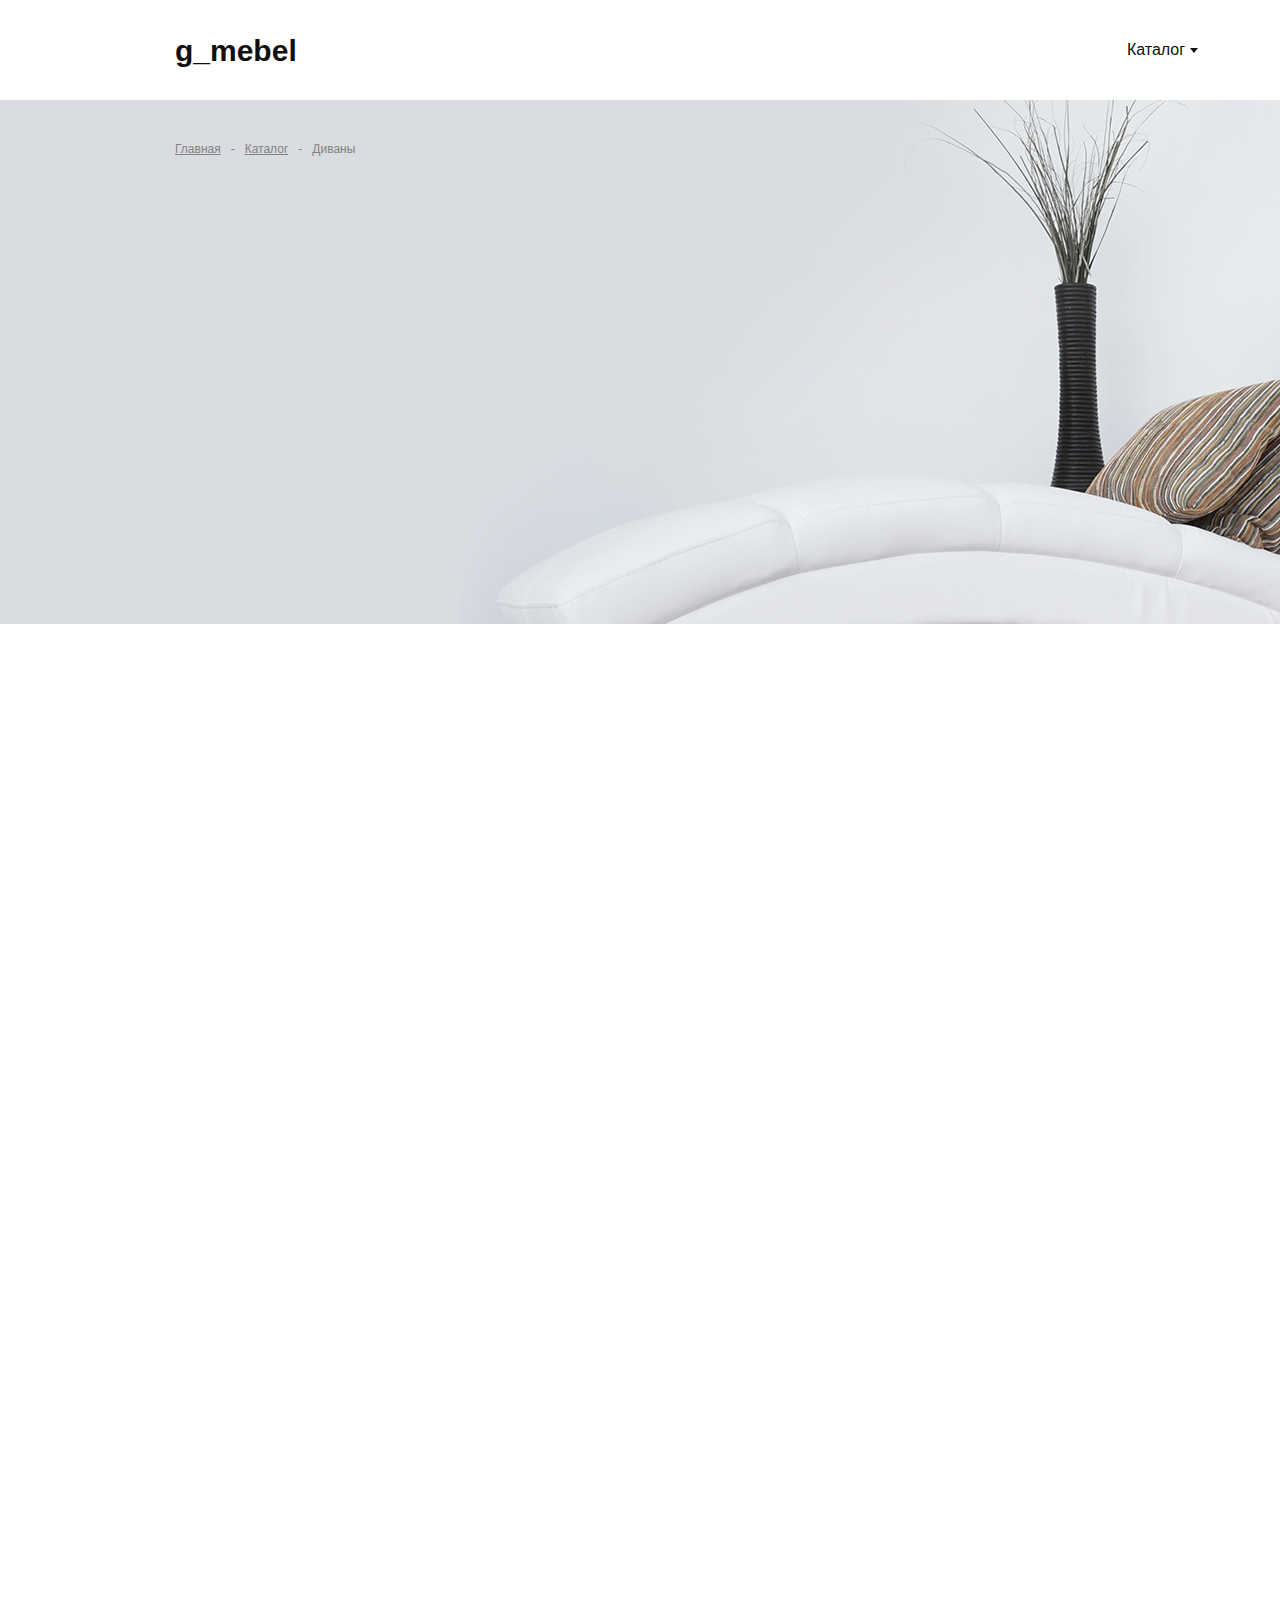
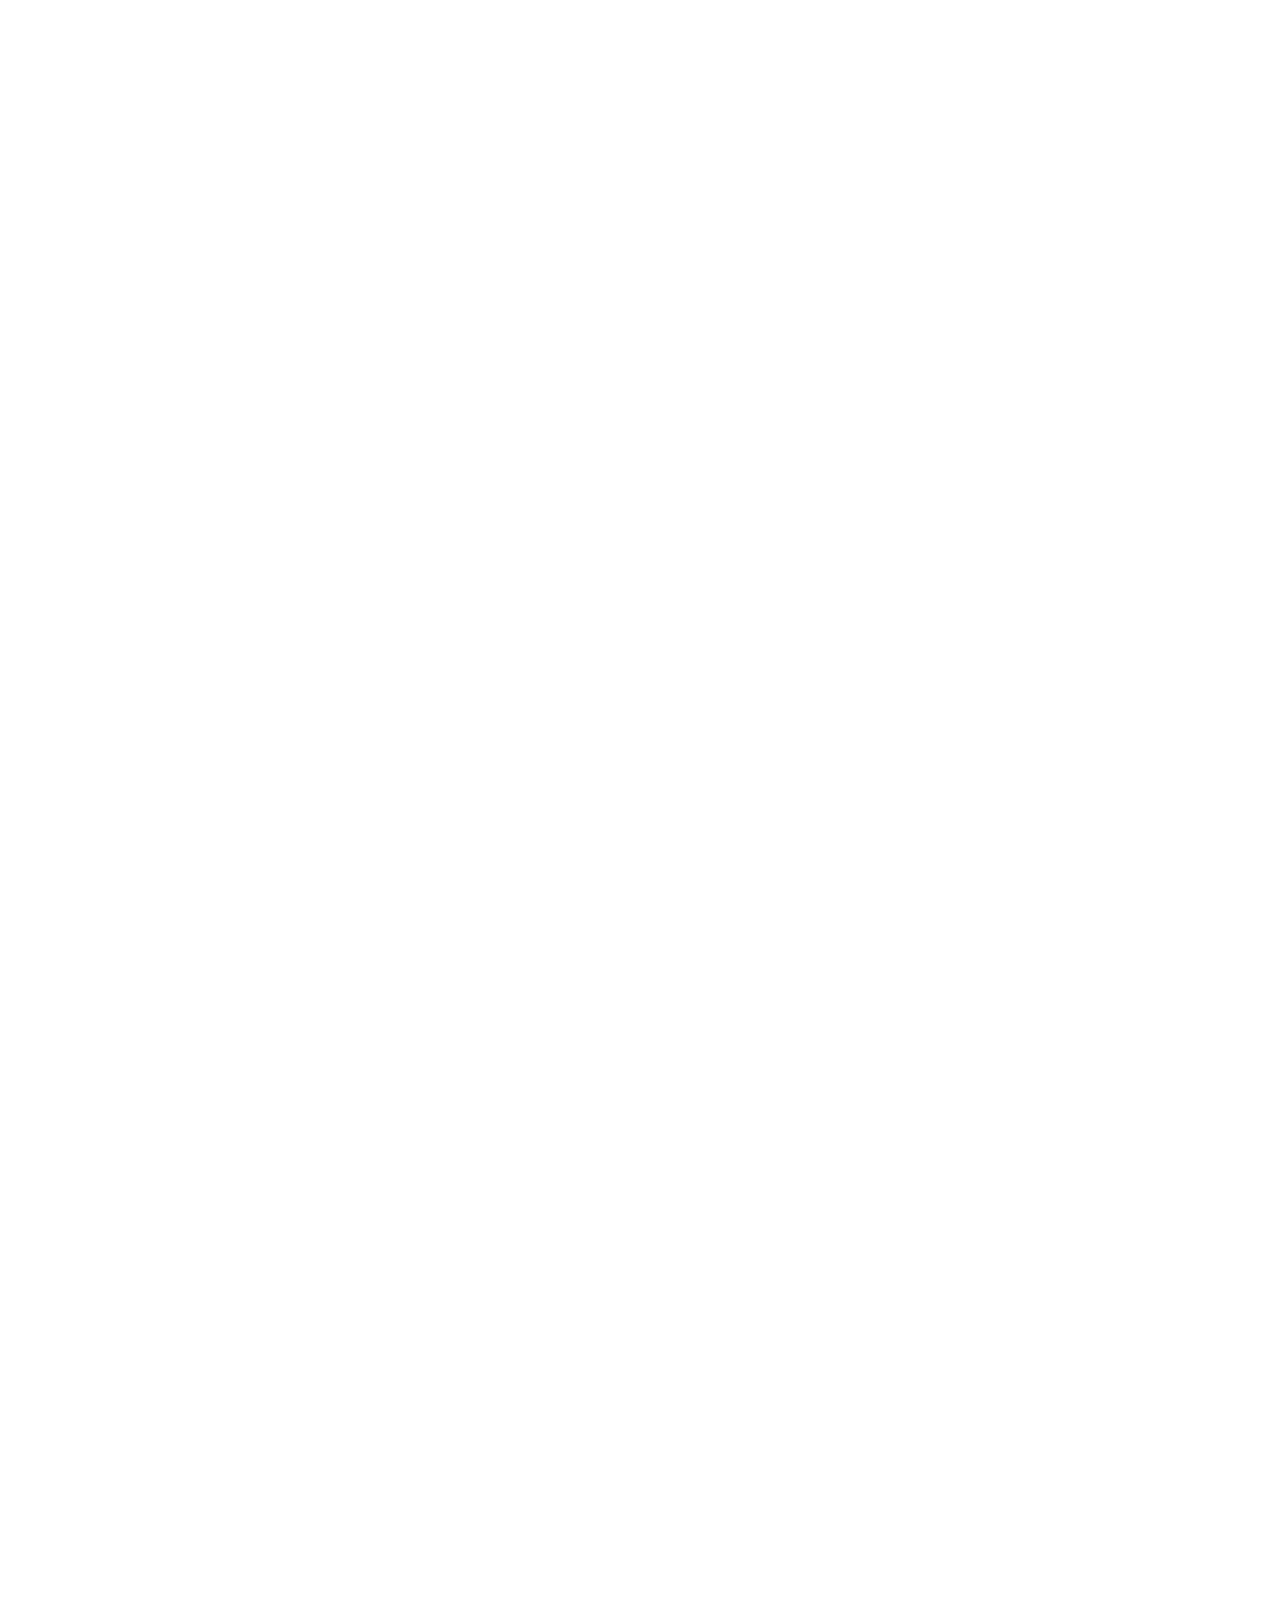
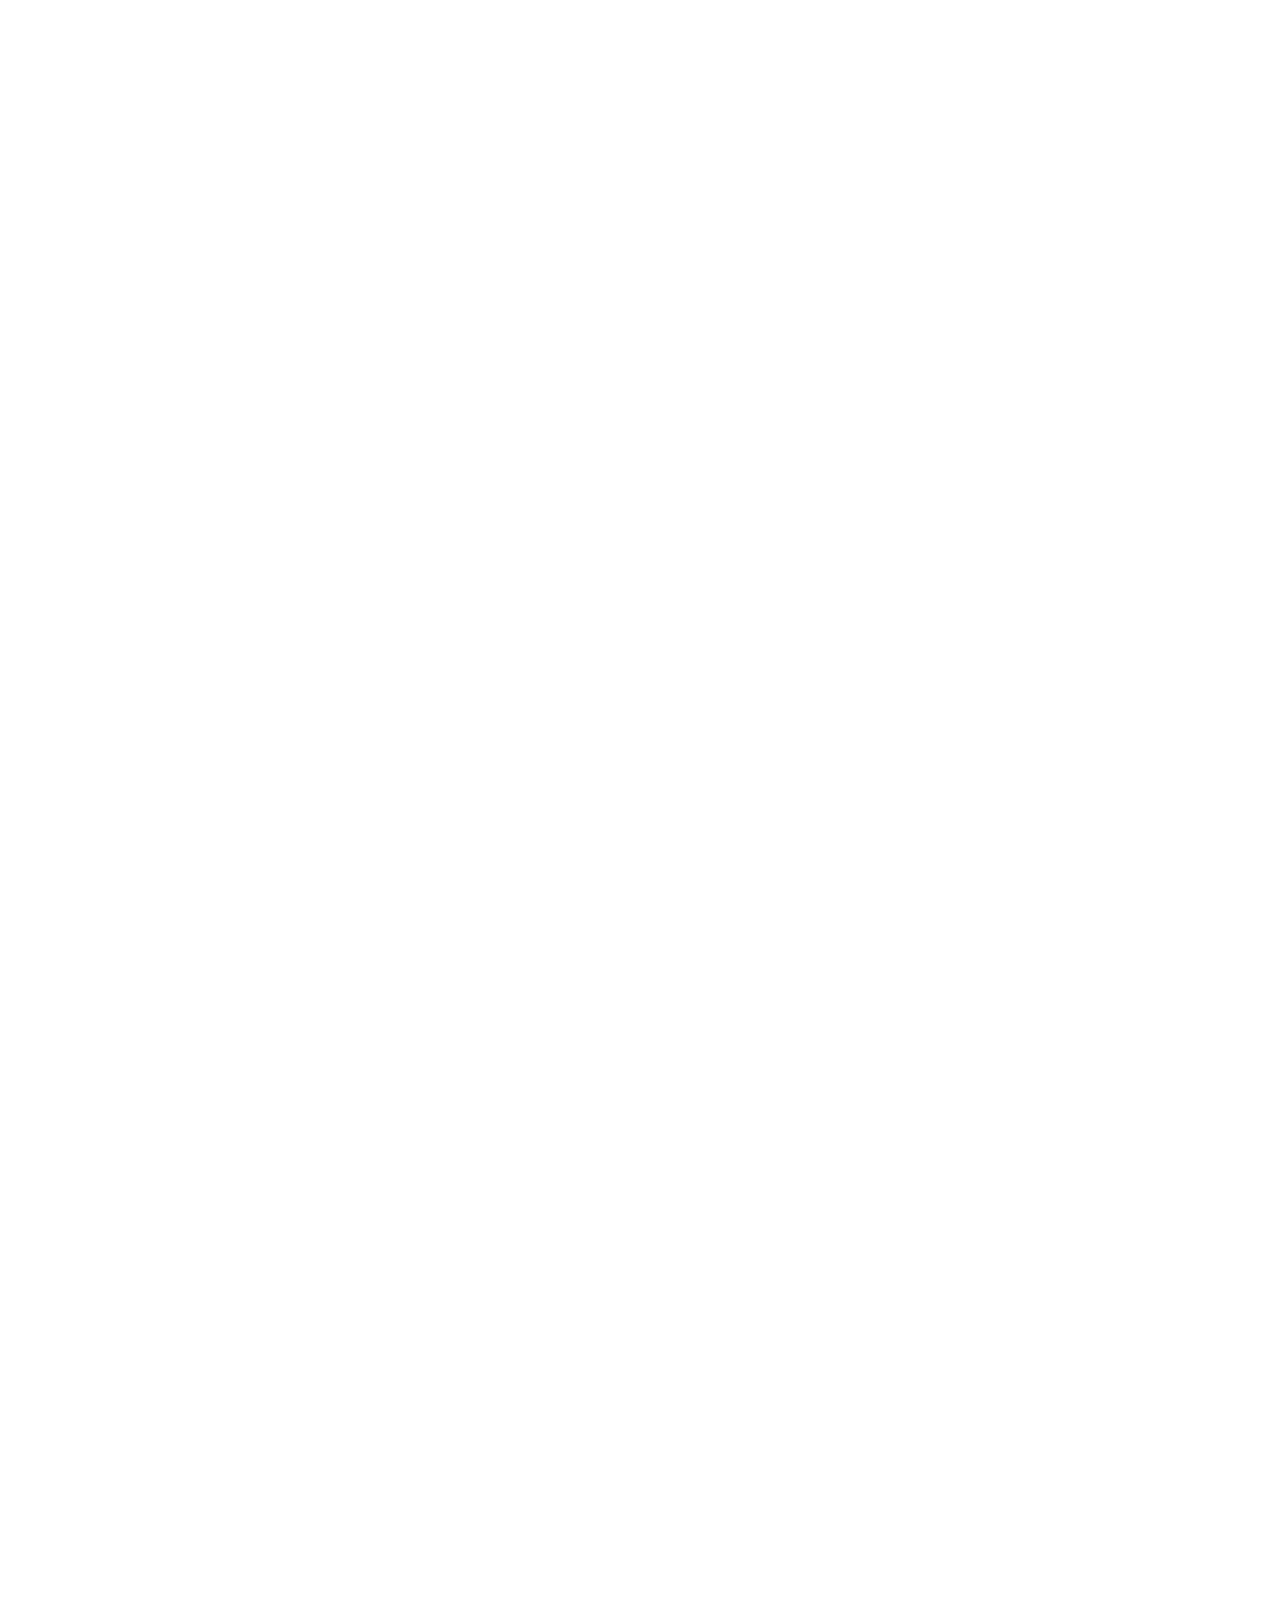
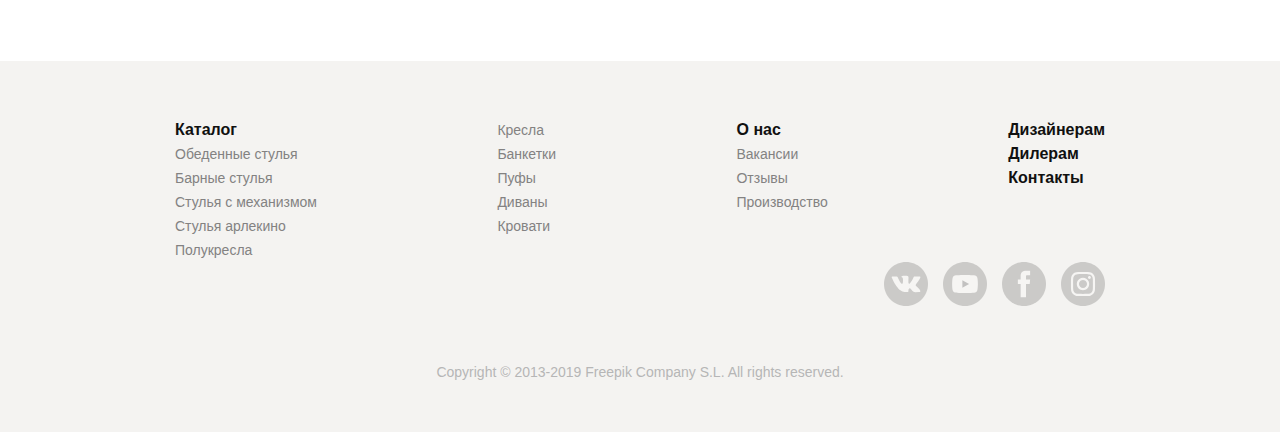
==== commit 8541c8cc: "Added smooth animation effects on the site" ====
--- a/about-us.html
+++ b/about-us.html
@@ -9,6 +9,7 @@
   <link rel="stylesheet" href="css/bootstrap.css">
   <link rel="stylesheet" href="slick/slick.css">
   <link rel="stylesheet" href="slick/slick-theme.css">
+  <link rel="stylesheet" href="css/gec-anim.css">
   <link rel="stylesheet" href="css/style.css">
   <title>G-Mebel - Главная</title>
 </head>
@@ -140,9 +141,9 @@
 
       <section class="container  about-us-info">
 
-        <h2 class=" about-us__title">О нас</h2>
-
-        <p class=" about-us__text">ESTETICA – долгосрочное партнерство на выгодных условиях! Производство
+        <h2 class=" about-us__title animate-ins">О нас</h2>
+
+        <p class=" about-us__text animate-ins">ESTETICA – долгосрочное партнерство на выгодных условиях! Производство
           сосредоточено на собственных фабриках, расположенных на востоке Московской области на территории более 30
           000 м2 . Предприятие включает в себя полный производственный цикл, оснащено современным оборудованием и
           считается, по оценкам экспертов, одним из самых высокотехнологичных в Европе. В изготовлении мебели, мы
@@ -152,15 +153,15 @@
 
         <div class="row">
 
-          <div class="col-sm-12 col-xl-6 about-us__image">
+          <div class="col-sm-12 col-xl-6 about-us__image animate-ins">
             <img src="img/about-us-image-one.jpg" alt="">
           </div>
 
-          <div class="col-sm-12 col-xl-3 about-us__image">
+          <div class="col-sm-12 col-xl-3 about-us__image animate-in">
             <img src="img/about-us-image-two.jpg" alt="">
           </div>
 
-          <div class="col-sm-12 col-xl-3 about-us__image">
+          <div class="col-sm-12 col-xl-3 about-us__image animate-in">
             <img src="img/about-us-image-three.jpg" alt="">
           </div>
 
@@ -373,6 +374,7 @@
   <script src="js/jquery-ui.min.js"></script>
   <script src="js/bootstrap.bundle.min.js"></script>
   <script src="slick/slick.min.js"></script>
+  <script src="js/gec-anim.js"></script>
   <script src="js/script.js"></script>
 </body>
 
--- a/css/gec-anim.css
+++ b/css/gec-anim.css
@@ -0,0 +1,454 @@
+.animate-in {
+    -webkit-transition: all 0.6s ease-in-out 0s;
+    -moz-transition: all 0.6s ease-in-out 0s;
+    transition: all 0.6s ease-in-out 0s;
+    -webkit-transform: translateZ(0);
+    -moz-transform: translateZ(0);
+    transform: translateZ(0);
+}
+
+.animate-ins {
+    -webkit-transition: all 0.6s ease-in-out 0s;
+    -moz-transition: all 0.6s ease-in-out 0s;
+    transition: all 0.6s ease-in-out 0s;
+    -webkit-transform: translateZ(0);
+    -moz-transform: translateZ(0);
+    transform: translateZ(0);
+}
+
+.animate-in1 {
+    -webkit-transition: all 0.6s ease-in-out 0.2s;
+    -moz-transition: all 0.6s ease-in-out 0.2s;
+    transition: all 0.6s ease-in-out 0.2s;
+    -webkit-transform: translateZ(0);
+    -moz-transform: translateZ(0);
+    transform: translateZ(0);
+}
+
+.animate-in1s {
+    -webkit-transition: all 0.6s ease-in-out 0.2s;
+    -moz-transition: all 0.6s ease-in-out 0.2s;
+    transition: all 0.6s ease-in-out 0.2s;
+    -webkit-transform: translateZ(0);
+    -moz-transform: translateZ(0);
+    transform: translateZ(0);
+}
+
+.animate-in2 {
+    -webkit-transition: all 0.6s ease-in-out 0.4s;
+    -moz-transition: all 0.6s ease-in-out 0.4s;
+    transition: all 0.6s ease-in-out 0.4s;
+    -webkit-transform: translateZ(0);
+    -moz-transform: translateZ(0);
+    transform: translateZ(0);
+}
+
+.animate-in2s {
+    -webkit-transition: all 0.6s ease-in-out 0.4s;
+    -moz-transition: all 0.6s ease-in-out 0.4s;
+    transition: all 0.6s ease-in-out 0.4s;
+    -webkit-transform: translateZ(0);
+    -moz-transform: translateZ(0);
+    transform: translateZ(0);
+}
+
+.animate-in3 {
+    -webkit-transition: all 0.6s ease-in-out 0.6s;
+    -moz-transition: all 0.6s ease-in-out 0.6s;
+    transition: all 0.6s ease-in-out 0.6s;
+    -webkit-transform: translateZ(0);
+    -moz-transform: translateZ(0);
+    transform: translateZ(0);
+}
+
+.animate-in4 {
+    -webkit-transition: all 0.6s ease-in-out 0.8s;
+    -moz-transition: all 0.6s ease-in-out 0.8s;
+    transition: all 0.6s ease-in-out 0.8s;
+    -webkit-transform: translateZ(0);
+    -moz-transform: translateZ(0);
+    transform: translateZ(0);
+}
+
+.animate-in5 {
+    opacity: 1;
+    -webkit-transition: all 0.6s ease-in-out 0.8s;
+    -moz-transition: all 0.6s ease-in-out 0.8s;
+    transition: all 0.6s ease-in-out 0.8s;
+    -webkit-transform: translateZ(0);
+    -moz-transform: translateZ(0);
+    transform: translateZ(0);
+}
+
+.pre-animate {
+    opacity: 0;
+    -webkit-transform: translateX(50px);
+    -moz-transform: translateX(50px);
+    transform: translateX(50px);
+}
+
+.pre-animate1 {
+    opacity: 0;
+    -webkit-transform: translateY(-50px);
+    -moz-transform: translateY(-50px);
+    transform: translateY(-50px);
+}
+
+.pre-animate2 {
+    opacity: 1;
+    -webkit-transform: translateY(50px);
+    -moz-transform: translateY(50px);
+    transform: translateY(50px);
+}
+
+.animate-mirab {
+    -webkit-transition: all 0.6s ease-in-out 0s;
+    -moz-transition: all 0.6s ease-in-out 0s;
+    transition: all 0.6s ease-in-out 0s;
+    -webkit-transform: translateZ(0);
+    -moz-transform: translateZ(0);
+    transform: translateZ(0);
+}
+
+.mirab-animate1 {
+    opacity: 0;
+    -webkit-transform: scale(0.01);
+    -moz-transform: scale(0.01);
+    transform: scale(0.01);
+}
+
+.animate-mirab2 {
+    -webkit-transition: all 0.6s ease-in-out 0.4s;
+    -moz-transition: all 0.6s ease-in-out 0.4s;
+    transition: all 0.6s ease-in-out 0.4s;
+    -webkit-transform: translateZ(0);
+    -moz-transform: translateZ(0);
+    transform: translateZ(0);
+}
+
+.mirab-animate2 {
+    opacity: 1;
+    -webkit-transform: scale(0.01);
+    -moz-transform: scale(0.01);
+    transform: scale(0.01)
+}
+
+.animate-mirab3 {
+    -webkit-transition: all 0.6s ease-in-out 0.9s;
+    -moz-transition: all 0.6s ease-in-out 0.9s;
+    transition: all 0.6s ease-in-out 0.9s;
+    -webkit-transform: translateZ(0);
+    -moz-transform: translateZ(0);
+    transform: translateZ(0);
+}
+
+.mirab-animate3 {
+    opacity: 0;
+    -webkit-transform: translateY(-50px);
+    -moz-transform: translateY(-50px);
+    transform: translateY(-50px);
+}
+
+.animate-mirab4 {
+    -webkit-transition: all 0.6s ease-in-out 0.6s;
+    -moz-transition: all 0.6s ease-in-out 0.6s;
+    transition: all 0.6s ease-in-out 0.6s;
+    -webkit-transform: translateZ(0);
+    -moz-transform: translateZ(0);
+    transform: translateZ(0);
+}
+
+.mirab-animate4 {
+    opacity: 0;
+    -webkit-transform: scale(0.01);
+    -moz-transform: scale(0.01);
+    transform: scale(0.01);
+}
+
+.animate-mirab5 {
+    -webkit-transition: all 0.6s ease-in-out 1s;
+    -moz-transition: all 0.6s ease-in-out 1s;
+    transition: all 0.6s ease-in-out 1s;
+    -webkit-transform: translateZ(0);
+    -moz-transform: translateZ(0);
+    transform: translateZ(0);
+}
+
+.mirab-animate5 {
+    opacity: 1;
+    -webkit-transform: scale(0.01);
+    -moz-transform: scale(0.01);
+    transform: scale(0.01)
+}
+
+.animate-mirab6 {
+    -webkit-transition: all 0.6s ease-in-out 1.3s;
+    -moz-transition: all 0.6s ease-in-out 1.3s;
+    transition: all 0.6s ease-in-out 1.3s;
+    -webkit-transform: translateZ(0);
+    -moz-transform: translateZ(0);
+    transform: translateZ(0);
+}
+
+.mirab-animate6 {
+    opacity: 0;
+    -webkit-transform: translateY(-50px);
+    -moz-transform: translateY(-50px);
+    transform: translateY(-50px);
+}
+
+.animate-mirab7 {
+    -webkit-transition: all 0.6s ease-in-out 1.9s;
+    -moz-transition: all 0.6s ease-in-out 1.9s;
+    transition: all 0.6s ease-in-out 1.9s;
+    -webkit-transform: translateZ(0);
+    -moz-transform: translateZ(0);
+    transform: translateZ(0);
+}
+
+.mirab-animate7 {
+    opacity: 0;
+    -webkit-transform: translateX(-50px);
+    -moz-transform: translateX(-50px);
+    transform: translateX(-50px);
+}
+
+.animate-mirab8 {
+    -webkit-transition: all 0.6s ease-in-out 2.2s;
+    -moz-transition: all 0.6s ease-in-out 2.2s;
+    transition: all 0.6s ease-in-out 2.2s;
+    -webkit-transform: translateZ(0);
+    -moz-transform: translateZ(0);
+    transform: translateZ(0);
+}
+
+.mirab-animate8 {
+    opacity: 0;
+    -webkit-transform: scale(0.01);
+    -moz-transform: scale(0.01);
+    transform: scale(0.01);
+}
+
+.animate-mirab9 {
+    -webkit-transition: all 0.6s ease-in-out 2.5s;
+    -moz-transition: all 0.6s ease-in-out 2.5s;
+    transition: all 0.6s ease-in-out 2.5s;
+    -webkit-transform: translateZ(0);
+    -moz-transform: translateZ(0);
+    transform: translateZ(0);
+}
+
+.mirab-animate9 {
+    opacity: 0;
+    -webkit-transform: scale(0.01);
+    -moz-transform: scale(0.01);
+    transform: scale(0.01);
+}
+
+.animate-mirab10 {
+    -webkit-transition: all 0.6s ease-in-out 2.8s;
+    -moz-transition: all 0.6s ease-in-out 2.8s;
+    transition: all 0.6s ease-in-out 2.8s;
+    -webkit-transform: translateZ(0);
+    -moz-transform: translateZ(0);
+    transform: translateZ(0);
+}
+
+.mirab-animate10 {
+    opacity: 0;
+    -webkit-transform: translateY(-50px);
+    -moz-transform: translateY(-50px);
+    transform: translateY(-50px);
+}
+
+.animate-mirab11 {
+    -webkit-transition: all 0.6s ease-in-out 3.2s;
+    -moz-transition: all 0.6s ease-in-out 3.2s;
+    transition: all 0.6s ease-in-out 3.2s;
+    -webkit-transform: translateZ(0);
+    -moz-transform: translateZ(0);
+    transform: translateZ(0);
+}
+
+.mirab-animate11 {
+    opacity: 0;
+    -webkit-transform: translateX(-50px);
+    -moz-transform: translateX(-50px);
+    transform: translateX(-50px);
+}
+
+.animate-mirab12 {
+    -webkit-transition: all 0.6s ease-in-out 3.5s;
+    -moz-transition: all 0.6s ease-in-out 3.5s;
+    transition: all 0.6s ease-in-out 3.5s;
+    -webkit-transform: translateZ(0);
+    -moz-transform: translateZ(0);
+    transform: translateZ(0);
+}
+
+.mirab-animate12 {
+    opacity: 0;
+    -webkit-transform: scale(0.01);
+    -moz-transform: scale(0.01);
+    transform: scale(0.01);
+}
+
+.animate-mirab13 {
+    -webkit-transition: all 0.6s ease-in-out 3.8s;
+    -moz-transition: all 0.6s ease-in-out 3.8s;
+    transition: all 0.6s ease-in-out 3.8s;
+    -webkit-transform: translateZ(0);
+    -moz-transform: translateZ(0);
+    transform: translateZ(0);
+}
+
+.mirab-animate13 {
+    opacity: 0;
+    -webkit-transform: scale(0.01);
+    -moz-transform: scale(0.01);
+    transform: scale(0.01);
+}
+
+.animate-mirab14 {
+    -webkit-transition: all 0.6s ease-in-out 4.1s;
+    -moz-transition: all 0.6s ease-in-out 4.1s;
+    transition: all 0.6s ease-in-out 4.1s;
+    -webkit-transform: translateZ(0);
+    -moz-transform: translateZ(0);
+    transform: translateZ(0);
+}
+
+.mirab-animate14 {
+    opacity: 0;
+    -webkit-transform: translateY(-50px);
+    -moz-transform: translateY(-50px);
+    transform: translateY(-50px);
+}
+
+.animate-mirab15 {
+    -webkit-transition: all 0.6s ease-in-out 4.4s;
+    -moz-transition: all 0.6s ease-in-out 4.4s;
+    transition: all 0.6s ease-in-out 4.4s;
+    -webkit-transform: translateZ(0);
+    -moz-transform: translateZ(0);
+    transform: translateZ(0);
+}
+
+.mirab-animate15 {
+    opacity: 0;
+    -webkit-transform: translateX(-50px);
+    -moz-transform: translateX(-50px);
+    transform: translateX(-50px);
+}
+
+.animate-mirab16 {
+    -webkit-transition: all 0.6s ease-in-out 4.8s;
+    -moz-transition: all 0.6s ease-in-out 4.8s;
+    transition: all 0.6s ease-in-out 4.8s;
+    -webkit-transform: translateZ(0);
+    -moz-transform: translateZ(0);
+    transform: translateZ(0);
+}
+
+.mirab-animate16 {
+    opacity: 0;
+    -webkit-transform: scale(0.01);
+    -moz-transform: scale(0.01);
+    transform: scale(0.01);
+}
+
+.animate-mirab17 {
+    -webkit-transition: all 0.6s ease-in-out 5.1s;
+    -moz-transition: all 0.6s ease-in-out 5.1s;
+    transition: all 0.6s ease-in-out 5.1s;
+    -webkit-transform: translateZ(0);
+    -moz-transform: translateZ(0);
+    transform: translateZ(0);
+}
+
+.mirab-animate17 {
+    opacity: 0;
+    -webkit-transform: scale(0.01);
+    -moz-transform: scale(0.01);
+    transform: scale(0.01);
+}
+
+.animate-mirab18 {
+    -webkit-transition: all 0.6s ease-in-out 5.4s;
+    -moz-transition: all 0.6s ease-in-out 5.4s;
+    transition: all 0.6s ease-in-out 5.4s;
+    -webkit-transform: translateZ(0);
+    -moz-transform: translateZ(0);
+    transform: translateZ(0);
+}
+
+.mirab-animate18 {
+    opacity: 0;
+    -webkit-transform: translateY(-50px);
+    -moz-transform: translateY(-50px);
+    transform: translateY(-50px);
+}
+
+.animate-str {
+    -webkit-transition: all 0.6s ease-in-out 0.6s;
+    -moz-transition: all 0.6s ease-in-out 0.6s;
+    transition: all 0.6s ease-in-out 0.6s;
+    -webkit-transform: translateZ(0);
+    -moz-transform: translateZ(0);
+    transform: translateZ(0);
+}
+
+.str-animate {
+    opacity: 0;
+    -webkit-transform: translate3d(-50%, 50%, 0);
+    -ms-transform: translate3d(-50%, 50%, 0);
+    transform: translate3d(-50%, 50%, 0);
+}
+
+.animate-str2 {
+    -webkit-transition: all 0.6s ease-in-out 2.2s;
+    -moz-transition: all 0.6s ease-in-out 2.2s;
+    transition: all 0.6s ease-in-out 2.2s;
+    -webkit-transform: translateZ(0);
+    -moz-transform: translateZ(0);
+    transform: translateZ(0);
+}
+
+.str-animate2 {
+    opacity: 0;
+    -webkit-transform: translate3d(-50%, -50%, 0);
+    -ms-transform: translate3d(-50%, -50%, 0);
+    transform: translate3d(-50%, -50%, 0);
+}
+
+.animate-str3 {
+    -webkit-transition: all 0.6s ease-in-out 3.5s;
+    -moz-transition: all 0.6s ease-in-out 3.5s;
+    transition: all 0.6s ease-in-out 3.5s;
+    -webkit-transform: translateZ(0);
+    -moz-transform: translateZ(0);
+    transform: translateZ(0);
+}
+
+.str-animate3 {
+    opacity: 0;
+    -webkit-transform: translate3d(-50%, 50%, 0);
+    -ms-transform: translate3d(-50%, 50%, 0);
+    transform: translate3d(-50%, 50%, 0);
+}
+
+.animate-str4 {
+    -webkit-transition: all 0.6s ease-in-out 4.8s;
+    -moz-transition: all 0.6s ease-in-out 4.8s;
+    transition: all 0.6s ease-in-out 4.8s;
+    -webkit-transform: translateZ(0);
+    -moz-transform: translateZ(0);
+    transform: translateZ(0);
+}
+
+.str-animate4 {
+    opacity: 0;
+    -webkit-transform: translate3d(-50%, -50%, 0);
+    -ms-transform: translate3d(-50%, -50%, 0);
+    transform: translate3d(-50%, -50%, 0);
+}--- a/css/style.css
+++ b/css/style.css
@@ -20,6 +20,82 @@
   font-family: "Montserrat", sans-serif;
   font-weight: 700;
   src: url("../fonts/Montserrat-Bold.woff") format("woff");
+}
+
+.closeBlock {
+  padding-top: 15px;
+  padding-bottom: 15px;
+}
+
+.closeBlock #mMenuClose {
+  border: none;
+  background: none;
+  font-size: 0;
+  cursor: pointer;
+  margin-left: auto;
+  display: -webkit-box;
+  display: -ms-flexbox;
+  display: flex;
+}
+
+.page {
+  min-height: 100vh;
+  background-color: #ffffff;
+}
+
+.page.blur {
+  -webkit-filter: blur(15px);
+          filter: blur(15px);
+}
+
+.page.menuOpen {
+  position: fixed;
+  width: 100%;
+}
+
+.page.popUp {
+  position: fixed;
+  width: 100%;
+}
+
+.page.popUp:before {
+  content: '';
+  background-color: rgba(59, 153, 248, 0.8);
+  z-index: 4;
+}
+
+.mobileMenu {
+  position: absolute;
+  display: none;
+  left: 0;
+  top: 0;
+  width: 100%;
+  min-height: 100%;
+  padding-right: 15px;
+  padding-left: 15px;
+  z-index: 20;
+  background-color: rgba(0, 0, 0, 0.7);
+}
+
+.mobileMenu ul li {
+  border-bottom: solid 1px rgba(222, 222, 222, 0.25);
+}
+
+.mobileMenu ul li:first-child {
+  border-top: solid 1px rgba(222, 222, 222, 0.25);
+}
+
+.mobileMenu ul li a {
+  display: block;
+  width: 100%;
+  padding-top: 15px;
+  padding-bottom: 15px;
+  color: #ffffff;
+}
+
+.menu-list-mobile {
+  list-style: none;
+  padding: 0;
 }
 
 .slick-dots {
@@ -139,6 +215,11 @@
   font-size: 30px;
   font-weight: 700;
   padding: 0;
+}
+
+.header__logo:hover, .header__logo:focus {
+  color: #101010;
+  text-decoration: none;
 }
 
 .header__navigation {
@@ -325,6 +406,10 @@
   display: inline-block;
 }
 
+.item__link:hover, .item__link:focus {
+  color: #101010;
+}
+
 .footer {
   background-color: #f4f3f1;
   padding-top: 57px;
@@ -392,10 +477,18 @@
   font-weight: 400;
 }
 
+.footer__link:hover, .footer__link:focus {
+  color: #838282;
+}
+
 .footer__link--title {
   color: #101010;
   font-size: 16px;
   font-weight: 700;
+}
+
+.footer__link--title:hover, .footer__link--title:focus {
+  color: #101010;
 }
 
 .footer__social-link {
@@ -420,18 +513,26 @@
   display: -ms-flexbox;
   display: flex;
   top: 0;
-  height: 240px;
   background-color: #101010;
   opacity: 0.9;
 }
 
+.info-bottom {
+  padding: 40px 0;
+  width: 100%;
+  height: 150px;
+  position: absolute;
+  display: -webkit-box;
+  display: -ms-flexbox;
+  display: flex;
+  bottom: 0;
+  background-color: #101010;
+  opacity: 0.9;
+}
+
 .info__contacts {
   padding-top: 40px;
-  padding-bottom: 66px;
-}
-
-.breadcrumbs {
-  padding-bottom: 68px;
+  padding-bottom: 40px;
 }
 
 .breadcrumbs ul {
@@ -639,6 +740,10 @@
           justify-content: center;
 }
 
+.for-designers-info__link:hover, .for-designers-info__link:focus {
+  color: #101010;
+}
+
 .for-dealers {
   background-image: url("../img/for-dealers.jpg");
   background-size: cover;
@@ -730,6 +835,10 @@
           justify-content: center;
 }
 
+.for-dealers-info__link:hover, .for-dealers-info__link:focus {
+  color: #101010;
+}
+
 .about-us {
   background-image: url("../img/about-us-image.jpg");
   background-size: cover;
@@ -764,7 +873,7 @@
 
 .about-us__text {
   margin-bottom: 105px;
-  width: 996px;
+  max-width: 996px;
 }
 
 .about-us__image img {
@@ -852,6 +961,10 @@
   width: 220px;
   height: 50px;
   margin-left: auto;
+}
+
+.item-info__link:hover, .item-info__link:focus {
+  color: #101010;
 }
 
 .item-info__image-slider {
@@ -1052,4 +1165,327 @@
   right: 20px;
   font-size: 30px;
 }
+
+.slider-container {
+  padding: 0;
+}
+
+.slider-container .slick-initialized .slick-slide {
+  width: 101px !important;
+}
+
+.slider-container button.slick-next.slick-arrow {
+  top: 50px;
+  right: 0;
+  width: 50px;
+  height: 100px;
+}
+
+.slider-container button.slick-prev.slick-arrow {
+  top: 50px;
+  left: 0;
+  width: 50px;
+  height: 100px;
+}
+
+.slider-container .slick-next:before {
+  top: 35px;
+  right: 10px;
+}
+
+.slider-container .slick-prev:before {
+  top: 35px;
+  left: 10px;
+}
+
+.map-iframe {
+  pointer-events: none;
+}
+
+.header__menu-button {
+  display: none;
+}
+
+@media (max-width: 575.98px) {
+  .for-designers-info {
+    padding-top: 20px;
+    padding-bottom: 20px;
+  }
+  .for-designers-info__list {
+    -webkit-box-orient: vertical;
+    -webkit-box-direction: normal;
+        -ms-flex-direction: column;
+            flex-direction: column;
+  }
+  .for-designers__title {
+    margin-bottom: 40px;
+  }
+  .for-designers-info__link {
+    width: 100%;
+    margin-bottom: 20px;
+  }
+  .for-designers__text {
+    margin-bottom: 40px;
+  }
+  .for-designers-image {
+    width: 100%;
+    padding-top: 20px;
+    padding-bottom: 20px;
+  }
+  .for-designers .breadcrumbs {
+    padding-top: 20px;
+  }
+  .for-designers {
+    height: 400px;
+  }
+  .breadcrumbs {
+    padding-bottom: 20px;
+  }
+  .for-dealers-info {
+    padding-top: 20px;
+    padding-bottom: 20px;
+  }
+  .for-dealers__title {
+    margin-bottom: 40px;
+  }
+  .for-dealers__text {
+    margin-bottom: 40px;
+  }
+  .for-dealers-info__list {
+    margin-bottom: 20px;
+  }
+  .for-dealers-info__link {
+    width: 100%;
+  }
+  .for-dealers-image {
+    padding-top: 20px;
+    padding-bottom: 20px;
+    width: 100%;
+  }
+  .for-dealers-info__item {
+    margin-bottom: 15px;
+  }
+  .header {
+    -webkit-box-orient: horizontal;
+    -webkit-box-direction: reverse;
+        -ms-flex-direction: row-reverse;
+            flex-direction: row-reverse;
+  }
+  .header__menu-button {
+    display: block;
+  }
+  .header__menu-button img {
+    width: 35px;
+  }
+  .header__logo {
+    text-align: right;
+  }
+  .slick-dots {
+    bottom: 0;
+    width: 100%;
+    left: 0;
+    top: 0;
+    height: 35px;
+  }
+  .slick-dots .slick-active button,
+  .slick-dots li button {
+    width: 15px;
+    height: 15px;
+    font-size: 0;
+  }
+  .header {
+    height: 70px;
+    background-color: #ffffff;
+  }
+  .header-sticky {
+    position: -webkit-sticky;
+    position: sticky;
+    top: 0;
+    left: 0;
+    z-index: 1;
+    background-color: #ffffff;
+    -webkit-box-shadow: 0 0px 1px 0 #101010;
+            box-shadow: 0 0px 1px 0 #101010;
+  }
+  .promo {
+    padding-top: 20px;
+    padding-bottom: 20px;
+    margin: 0;
+  }
+  .promo__image {
+    padding-bottom: 20px;
+  }
+  .real-mebel__image {
+    padding-bottom: 20px;
+  }
+  .modern-styles {
+    padding-top: 20px;
+    padding-bottom: 20px;
+  }
+  .item__title,
+  .item__text {
+    margin-bottom: 15px;
+  }
+  .real-mebel__title {
+    padding-bottom: 20px;
+    font-size: 24px;
+    text-align: center;
+    margin-bottom: 0;
+  }
+  .slider-title {
+    padding-top: 40px;
+  }
+  .real-mebel__text {
+    margin-bottom: 20px;
+  }
+  .real-mebel__text:nth-of-type(2) {
+    margin-bottom: 40px;
+  }
+  .real-mebel__link {
+    display: -webkit-box;
+    display: -ms-flexbox;
+    display: flex;
+    -webkit-box-pack: center;
+        -ms-flex-pack: center;
+            justify-content: center;
+  }
+  .new-design {
+    padding: 20px 0;
+  }
+  .new-design__title {
+    text-align: center;
+    padding-bottom: 20px;
+    font-size: 24px;
+  }
+  .item {
+    text-align: center;
+  }
+  .header__navigation {
+    display: none;
+  }
+  .about-us-info {
+    padding-top: 20px;
+    padding-bottom: 20px;
+  }
+  .about-us__title {
+    margin-bottom: 40px;
+  }
+  .about-us {
+    height: 400px;
+  }
+  .about-us .breadcrumbs {
+    padding-top: 20px;
+  }
+  .about-us__text {
+    margin-bottom: 40px;
+  }
+  .about-us__image img {
+    height: 300px;
+    -o-object-fit: cover;
+       object-fit: cover;
+    margin-bottom: 20px;
+  }
+  .info__contacts .breadcrumbs {
+    padding-bottom: 0;
+  }
+  .contacts iframe {
+    height: 1000px;
+  }
+  .info-bottom {
+    display: none;
+  }
+  .footer {
+    padding: 20px 0;
+  }
+  .footer__navigation {
+    text-align: center;
+    -webkit-box-pack: center;
+        -ms-flex-pack: center;
+            justify-content: center;
+    margin-bottom: 20px;
+  }
+  .footer__social {
+    -webkit-box-pack: center;
+        -ms-flex-pack: center;
+            justify-content: center;
+  }
+  .footer__social-link {
+    margin: 0 5px;
+  }
+  .footer__copyright-text {
+    padding-top: 20px;
+  }
+  .footer__list:nth-of-type(1), .footer__list:nth-of-type(2), .footer__list:nth-of-type(3) {
+    display: none;
+  }
+  .main--catalog .breadcrumbs {
+    padding-top: 20px;
+    padding-bottom: 20px;
+  }
+  .catalog__list {
+    padding-top: 40px;
+  }
+  .catalog__list li {
+    -webkit-box-pack: justify;
+        -ms-flex-pack: justify;
+            justify-content: space-between;
+  }
+  .catalog__title {
+    font-size: 24px;
+    padding-top: 20px;
+    margin-bottom: 40px;
+  }
+  .catalog__list li span {
+    margin: 0;
+  }
+  .item-wrapper {
+    padding: 0;
+  }
+  .item-wrapper .breadcrumbs {
+    padding-top: 20px;
+    padding-bottom: 20px;
+  }
+  .item-info__title {
+    font-size: 24px;
+    margin-bottom: 20px;
+  }
+  .item-info__numbers {
+    margin-bottom: 40px;
+  }
+  .item-info__image-one {
+    margin-bottom: 20px;
+  }
+  .slider-container {
+    padding-bottom: 40px;
+  }
+  .item-info__devider {
+    margin-top: 40px;
+    margin-bottom: 40px;
+  }
+  .item-info__features dl {
+    -webkit-box-pack: justify;
+        -ms-flex-pack: justify;
+            justify-content: space-between;
+  }
+  .item-info__features dl dd {
+    text-align: right;
+  }
+  .item-info__link {
+    margin: 0 auto;
+  }
+  .like__title {
+    margin-top: 0;
+    margin-bottom: 0;
+    padding-top: 40px;
+    padding-bottom: 40px;
+    font-size: 24px;
+    text-align: center;
+  }
+  .like {
+    padding-bottom: 40px;
+  }
+  .modern-styles {
+    padding: 20px 0;
+  }
+}
 /*# sourceMappingURL=style.css.map */